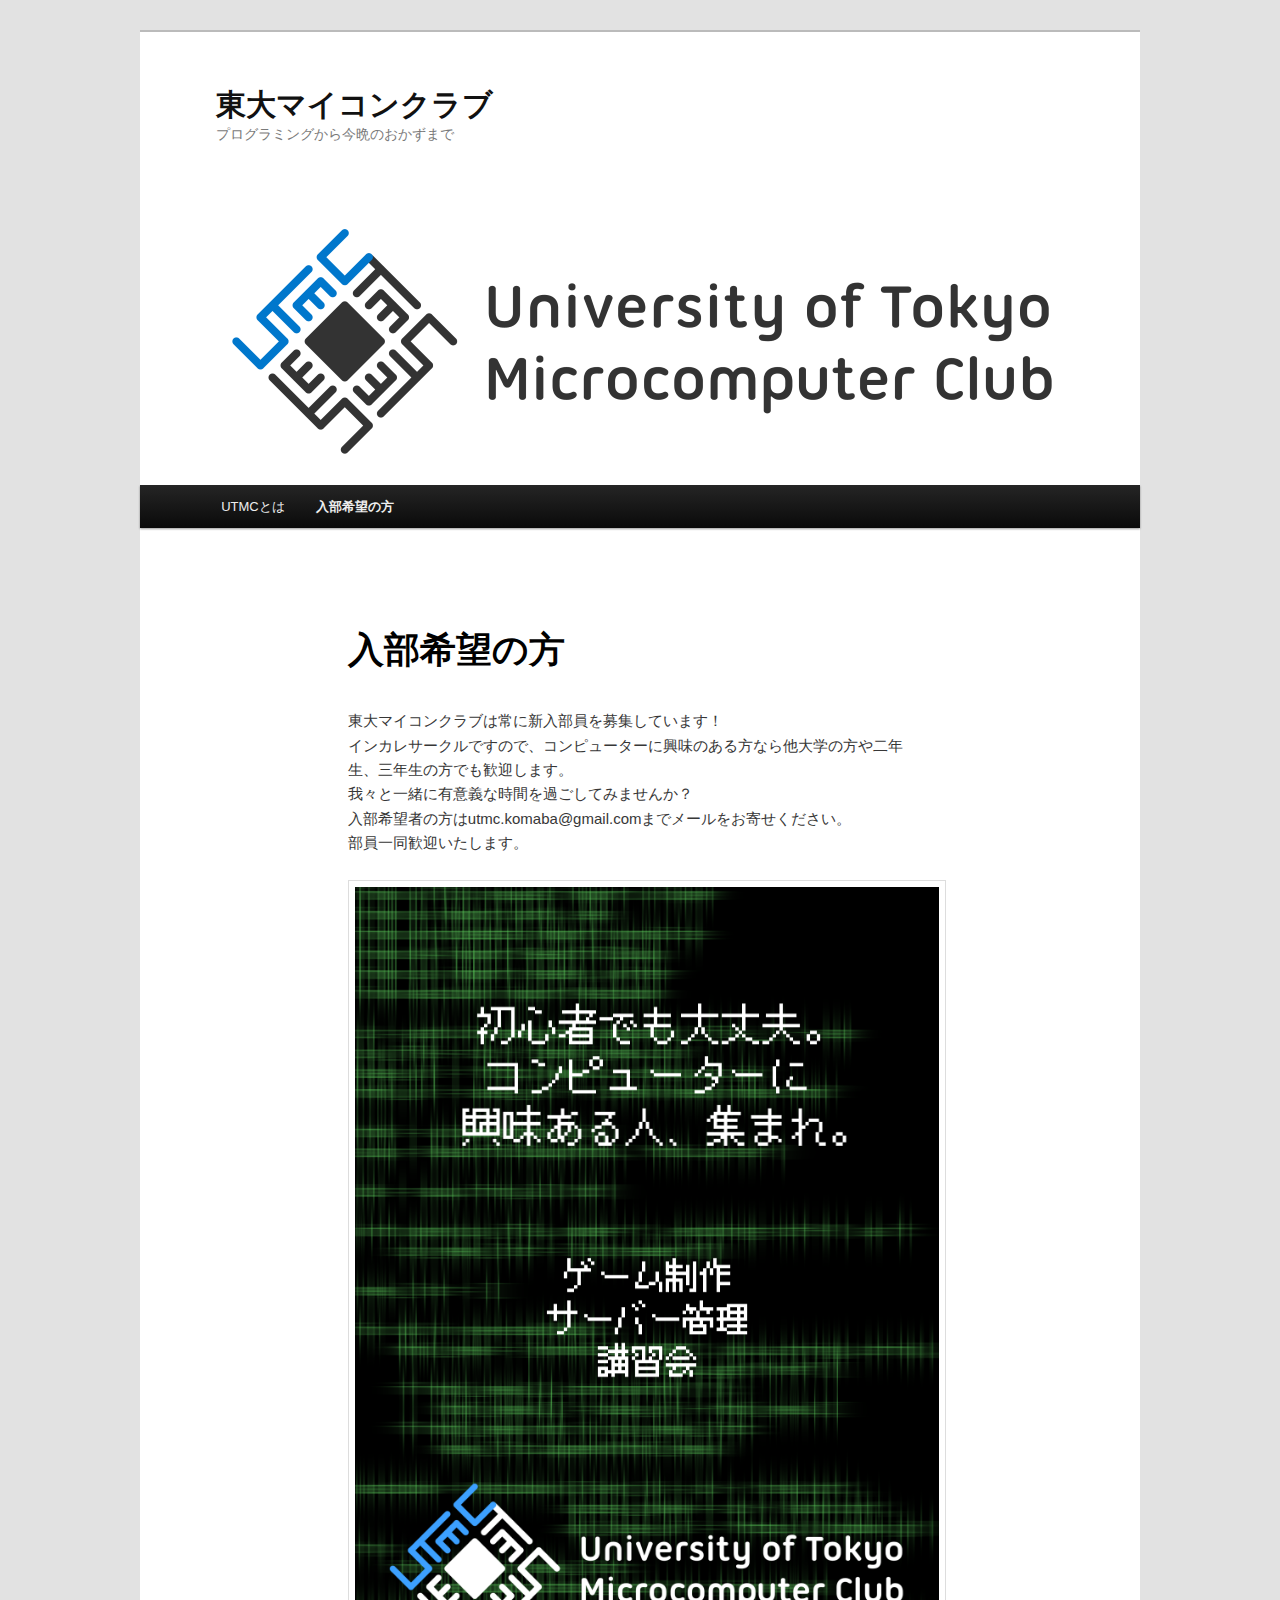
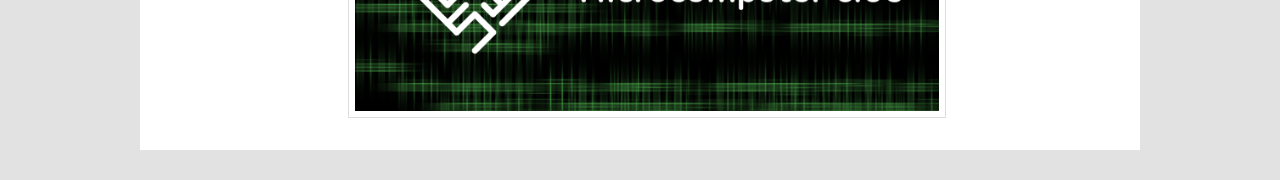
==== newcomer.html @ 31bcbf99 "initial" ====
<!DOCTYPE html>
<!-- saved from url=(0047)file:///C:/Users/hanne/Downloads/html/new2.html -->
<html lang="ja"><!--<![endif]--><head><meta http-equiv="Content-Type" content="text/html; charset=UTF-8">

<meta name="viewport" content="width=device-width">
<title>入部希望の方 | 東大マイコンクラブ</title>
<link rel="profile" href="http://gmpg.org/xfn/11">
<link rel="stylesheet" type="text/css" media="all" href="./files/style.css">
<link rel="pingback" href="http://www.komaba.utmc.or.jp/wordpress/xmlrpc.php">
<!--[if lt IE 9]>
<script src="http://www.komaba.utmc.or.jp/wordpress/wp-content/themes/twentyeleven/js/html5.js" type="text/javascript"></script>
<![endif]-->

<!-- All in One SEO Pack 2.10 by Michael Torbert of Semper Fi Web Design[341,396] -->
<link rel="canonical" href="http://www.komaba.utmc.or.jp/?page_id=10">
<!-- /all in one seo pack -->
<link rel="dns-prefetch" href="http://s.w.org/">
<link rel="alternate" type="application/rss+xml" title="東大マイコンクラブ » フィード" href="http://www.komaba.utmc.or.jp/?feed=rss2">
<link rel="alternate" type="application/rss+xml" title="東大マイコンクラブ » コメントフィード" href="http://www.komaba.utmc.or.jp/?feed=comments-rss2">
<link rel="alternate" type="application/rss+xml" title="東大マイコンクラブ » 入部希望の方 のコメントのフィード" href="http://www.komaba.utmc.or.jp/?feed=rss2&amp;page_id=10">
		<script type="text/javascript">
			window._wpemojiSettings = {"baseUrl":"https:\/\/s.w.org\/images\/core\/emoji\/11.2.0\/72x72\/","ext":".png","svgUrl":"https:\/\/s.w.org\/images\/core\/emoji\/11.2.0\/svg\/","svgExt":".svg","source":{"concatemoji":"http:\/\/www.komaba.utmc.or.jp\/wordpress\/wp-includes\/js\/wp-emoji-release.min.js?ver=5.1.12"}};
			!function(e,a,t){var n,r,o,i=a.createElement("canvas"),p=i.getContext&&i.getContext("2d");function s(e,t){var a=String.fromCharCode;p.clearRect(0,0,i.width,i.height),p.fillText(a.apply(this,e),0,0);e=i.toDataURL();return p.clearRect(0,0,i.width,i.height),p.fillText(a.apply(this,t),0,0),e===i.toDataURL()}function c(e){var t=a.createElement("script");t.src=e,t.defer=t.type="text/javascript",a.getElementsByTagName("head")[0].appendChild(t)}for(o=Array("flag","emoji"),t.supports={everything:!0,everythingExceptFlag:!0},r=0;r<o.length;r++)t.supports[o[r]]=function(e){if(!p||!p.fillText)return!1;switch(p.textBaseline="top",p.font="600 32px Arial",e){case"flag":return s([55356,56826,55356,56819],[55356,56826,8203,55356,56819])?!1:!s([55356,57332,56128,56423,56128,56418,56128,56421,56128,56430,56128,56423,56128,56447],[55356,57332,8203,56128,56423,8203,56128,56418,8203,56128,56421,8203,56128,56430,8203,56128,56423,8203,56128,56447]);case"emoji":return!s([55358,56760,9792,65039],[55358,56760,8203,9792,65039])}return!1}(o[r]),t.supports.everything=t.supports.everything&&t.supports[o[r]],"flag"!==o[r]&&(t.supports.everythingExceptFlag=t.supports.everythingExceptFlag&&t.supports[o[r]]);t.supports.everythingExceptFlag=t.supports.everythingExceptFlag&&!t.supports.flag,t.DOMReady=!1,t.readyCallback=function(){t.DOMReady=!0},t.supports.everything||(n=function(){t.readyCallback()},a.addEventListener?(a.addEventListener("DOMContentLoaded",n,!1),e.addEventListener("load",n,!1)):(e.attachEvent("onload",n),a.attachEvent("onreadystatechange",function(){"complete"===a.readyState&&t.readyCallback()})),(n=t.source||{}).concatemoji?c(n.concatemoji):n.wpemoji&&n.twemoji&&(c(n.twemoji),c(n.wpemoji)))}(window,document,window._wpemojiSettings);
		</script><script src="./files/wp-emoji-release.min.js.ダウンロード" type="text/javascript" defer=""></script><script src="./files/wp-emoji-release.min.js(1).ダウンロード" type="text/javascript" defer=""></script>
		<style type="text/css">
img.wp-smiley,
img.emoji {
	display: inline !important;
	border: none !important;
	box-shadow: none !important;
	height: 1em !important;
	width: 1em !important;
	margin: 0 .07em !important;
	vertical-align: -0.1em !important;
	background: none !important;
	padding: 0 !important;
}
</style>
	<link rel="stylesheet" id="wp-block-library-css" href="./files/style.min.css" type="text/css" media="all">
<link rel="https://api.w.org/" href="http://www.komaba.utmc.or.jp/index.php?rest_route=/">
<link rel="EditURI" type="application/rsd+xml" title="RSD" href="http://www.komaba.utmc.or.jp/wordpress/xmlrpc.php?rsd">
<link rel="wlwmanifest" type="application/wlwmanifest+xml" href="http://www.komaba.utmc.or.jp/wordpress/wp-includes/wlwmanifest.xml"> 
<meta name="generator" content="WordPress 5.1.12">
<link rel="shortlink" href="http://www.komaba.utmc.or.jp/?p=10">
<link rel="alternate" type="application/json+oembed" href="http://www.komaba.utmc.or.jp/index.php?rest_route=%2Foembed%2F1.0%2Fembed&amp;url=http%3A%2F%2Fwww.komaba.utmc.or.jp%2F%3Fpage_id%3D10">
		<style type="text/css">.recentcomments a{display:inline !important;padding:0 !important;margin:0 !important;}</style>
		</head>

<body class="page-template-default page page-id-10 singular two-column right-sidebar vsc-initialized">
<div id="page" class="hfeed">
	<header id="branding" role="banner">
			<hgroup>
				<h1 id="site-title"><span><a href="http://www.komaba.utmc.or.jp/" rel="home">東大マイコンクラブ</a></span></h1>
				<h2 id="site-description">プログラミングから今晩のおかずまで</h2>
			</hgroup>

						<a href="http://www.komaba.utmc.or.jp/">
									<img src="./files/utmc_logo_header_wordpress-1.png" width="1000" height="288" alt="東大マイコンクラブ">
							</a>
			
								
			
			<nav id="access" role="navigation">
				<h3 class="assistive-text">メインメニュー</h3>
								<div class="skip-link"><a class="assistive-text" href="http://www.komaba.utmc.or.jp/?page_id=10#content">メインコンテンツへ移動</a></div>
												<div class="menu"><ul>
<li class="page_item page-item-5"><a href="http://www.komaba.utmc.or.jp/">UTMCとは</a></li>
<li class="page_item page-item-10 current_page_item"><a href="http://www.komaba.utmc.or.jp/newcomer" aria-current="page">入部希望の方</a></li>

</ul></div>
			</nav><!-- #access -->
	</header><!-- #branding -->


	<div id="main">

		<div id="primary">
			<div id="content" role="main">

				
					
<article id="post-10" class="post-10 page type-page status-publish hentry">
	<header class="entry-header">
		<h1 class="entry-title">入部希望の方</h1>
	</header><!-- .entry-header -->

	<div class="entry-content">
		<p>東大マイコンクラブは常に新入部員を募集しています！<br>インカレサークルですので、コンピューターに興味のある方なら他大学の方や二年生、三年生の方でも歓迎します。<br>我々と一緒に有意義な時間を過ごしてみませんか？<br>入部希望者の方はutmc.komaba@gmail.comまでメールをお寄せください。<br>部員一同歓迎いたします。</p>


<figure class="wp-block-image"><img src="./files/bira_2019_02.png" alt="" class="wp-image-587"></figure>
			</div><!-- .entry-content -->
	<footer class="entry-meta">
			</footer><!-- .entry-meta -->
</article><!-- #post-10 -->

						<!-- #comments -->

				
			</div><!-- #content -->
		</div><!-- #primary -->


	</div><!-- #main -->

	<footer id="colophon" role="contentinfo">

			

			
	</footer><!-- #colophon -->
</div><!-- #page -->






</body></html>
---- files/style.css ----
/*
Theme Name: Twenty Eleven
Theme URI: https://wordpress.org/themes/twentyeleven/
Author: the WordPress team
Author URI: https://wordpress.org/
Description: The 2011 theme for WordPress is sophisticated, lightweight, and adaptable. Make it yours with a custom menu, header image, and background -- then go further with available theme options for light or dark color scheme, custom link colors, and three layout choices. Twenty Eleven comes equipped with a Showcase page template that transforms your front page into a showcase to show off your best content, widget support galore (sidebar, three footer areas, and a Showcase page widget area), and a custom "Ephemera" widget to display your Aside, Link, Quote, or Status posts. Included are styles for print and for the admin editor, support for featured images (as custom header images on posts and pages and as large images on featured "sticky" posts), and special styles for six different post formats.
Version: 2.7
License: GNU General Public License v2 or later
License URI: http://www.gnu.org/licenses/gpl-2.0.html
Tags: blog, one-column, two-columns, left-sidebar, right-sidebar, custom-background, custom-colors, custom-header, custom-menu, editor-style, featured-image-header, featured-images, flexible-header, footer-widgets, full-width-template, microformats, post-formats, rtl-language-support, sticky-post, theme-options, translation-ready
Text Domain: twentyeleven
*/

/* =Reset default browser CSS. Based on work by Eric Meyer.
-------------------------------------------------------------- */

html, body, div, span, applet, object, iframe,
h1, h2, h3, h4, h5, h6, p, blockquote, pre,
a, abbr, acronym, address, big, cite, code,
del, dfn, em, font, ins, kbd, q, s, samp,
small, strike, strong, sub, sup, tt, var,
dl, dt, dd, ol, ul, li,
fieldset, form, label, legend,
table, caption, tbody, tfoot, thead, tr, th, td {
	border: 0;
	font-family: inherit;
	font-size: 100%;
	font-style: inherit;
	font-weight: inherit;
	margin: 0;
	outline: 0;
	padding: 0;
	vertical-align: baseline;
}
:focus {/* remember to define focus styles! */
	outline: 0;
}
body {
	background: #fff;
	line-height: 1;
}
ol, ul {
	list-style: none;
}
table {/* tables still need 'cellspacing="0"' in the markup */
	border-collapse: separate;
	border-spacing: 0;
}
caption, th, td {
	font-weight: normal;
	text-align: left;
}
blockquote:before, blockquote:after,
q:before, q:after {
	content: "";
}
blockquote, q {
	quotes: "" "";
}
a img {
	border: 0;
}
article, aside, details, figcaption, figure,
footer, header, hgroup, menu, nav, section {
	display: block;
}


/* =Structure
----------------------------------------------- */

body {
	padding: 0 2em;
}
#page {
	margin: 2em auto;
	max-width: 1000px;
}
#branding hgroup {
	margin: 0 7.6%;
}
#access div {
	margin: 0 7.6%;
}
#primary {
	float: left;
	margin: 0 -26.4% 0 0;
	width: 100%;
}
#content {
	margin: 0 34% 0 7.6%;
	width: 58.4%;
}
#secondary {
	float: right;
	margin-right: 7.6%;
	width: 18.8%;
}

/* Singular */
.singular #primary {
	margin: 0;
}
.singular #content,
.left-sidebar.singular #content {
	margin: 0 7.6%;
	position: relative;
	width: auto;
}
.singular .entry-header,
.singular .entry-content,
.singular footer.entry-meta,
.singular #comments-title {
	margin: 0 auto;
	width: 68.9%;
}

/* Attachments */
.singular .image-attachment .entry-content {
	margin: 0 auto;
	width: auto;
}
.singular .image-attachment .entry-description {
	margin: 0 auto;
	width: 68.9%;
}

/* Showcase */
.page-template-showcase-php #primary,
.left-sidebar.page-template-showcase-php #primary {
	margin: 0;
}
.page-template-showcase-php #content,
.left-sidebar.page-template-showcase-php #content {
	margin: 0 7.6%;
	width: auto;
}
.page-template-showcase-php section.recent-posts {
	float: right;
	margin: 0 0 0 31%;
	width: 69%;
}
.page-template-showcase-php #main .widget-area {
	float: left;
	margin: 0 -22.15% 0 0;
	width: 22.15%;
}

/* error404 */
.error404 #primary {
	float: none;
	margin: 0;
}
.error404 #primary #content {
	margin: 0 7.6%;
	width: auto;
}

/* Alignment */
.alignleft {
	display: inline;
	float: left;
	margin-right: 1.625em;
}
.alignright {
	display: inline;
	float: right;
	margin-left: 1.625em;
}
.aligncenter {
	clear: both;
	display: block;
	margin-left: auto;
	margin-right: auto;
}

/* Right Content */
.left-sidebar #primary {
	float: right;
	margin: 0 0 0 -26.4%;
	width: 100%;
}
.left-sidebar #content {
	margin: 0 7.6% 0 34%;
	width: 58.4%;
}
.left-sidebar #secondary {
	float: left;
	margin-left: 7.6%;
	margin-right: 0;
	width: 18.8%;
}

/* One column */
.one-column #page {
	max-width: 690px;
}
.one-column #content {
	margin: 0 7.6%;
	width: auto;
}
.one-column #nav-below {
	border-bottom: 1px solid #ddd;
	margin-bottom: 1.625em;
}
.one-column #secondary {
	float: none;
	margin: 0 7.6%;
	width: auto;
}
/* Simplify the showcase template */
.one-column .page-template-showcase-php section.recent-posts {
	float: none;
	margin: 0;
	width: 100%;
}
.one-column .page-template-showcase-php #main .widget-area {
	float: none;
	margin: 0;
	width: auto;
}
.one-column .page-template-showcase-php .other-recent-posts {
	border-bottom: 1px solid #ddd;
}
/* Simplify the showcase template when small feature */
.one-column section.featured-post .attachment-small-feature {
	border: none;
	display: block;
	height: auto;
	max-width: 60%;
	position: static;
}
.one-column article.feature-image.small {
	margin: 0 0 1.625em;
	padding: 0;
}
.one-column article.feature-image.small .entry-title {
	font-size: 20px;
	line-height: 1.3em;
}
.one-column article.feature-image.small .entry-summary {
	height: 150px;
	overflow: hidden;
	padding: 0;
	text-overflow: ellipsis;
}
.one-column article.feature-image.small .entry-summary a {
	left: -9%;
}
/* Remove the margin on singular articles */
.one-column.singular .entry-header,
.one-column.singular .entry-content,
.one-column.singular footer.entry-meta,
.one-column.singular #comments-title {
	width: 100%;
}
/* Simplify the pullquotes and pull styles */
.one-column.singular blockquote.pull {
	margin: 0 0 1.625em;
}
.one-column.singular .pull.alignleft {
	margin: 0 1.625em 0 0;
}
.one-column.singular .pull.alignright {
	margin: 0 0 0 1.625em;
}
.one-column.singular .entry-meta .edit-link a {
	position: absolute;
	left: 0;
	top: 40px;
}
.one-column.singular #author-info {
	margin: 2.2em -8.8% 0;
	padding: 20px 8.8%;
}
/* Make sure we have room for our comment avatars */
.one-column .commentlist > li.comment {
	margin-left: 102px;
	width: auto;
}
/* Make sure the logo and search form don't collide */
.one-column #branding #searchform {
	right: 40px;
	top: 4em;
}
/* Talking avatars take up too much room at this size */
.one-column .commentlist > li.comment {
	margin-left: 0;
}
.one-column .commentlist > li.comment .comment-meta,
.one-column .commentlist > li.comment .comment-content {
	margin-right: 85px;
}
.one-column .commentlist .avatar {
	background: transparent;
	display: block;
	padding: 0;
	top: 1.625em;
	left: auto;
	right: 1.625em;
}
.one-column .commentlist .children .avatar {
	background: none;
	padding: 0;
	position: absolute;
	top: 2.2em;
	left: 2.2em;
}
.one-column #respond {
	width: auto;
}


/* =Global
----------------------------------------------- */

body, input, textarea {
	color: #373737;
	font: 15px "Helvetica Neue", Helvetica, Arial, sans-serif;
	font-weight: 300;
	line-height: 1.625;
}
body {
	background: #e2e2e2;
}
#page {
	background: #fff;
}

/* Headings */
h1,h2,h3,h4,h5,h6 {
	clear: both;
}
hr {
	background-color: #ccc;
	border: 0;
	height: 1px;
	margin-bottom: 1.625em;
}

/* Text elements */
p {
	margin-bottom: 1.625em;
}
ul, ol {
	margin: 0 0 1.625em 2.5em;
}
ul {
	list-style: square;
}
ol {
	list-style-type: decimal;
}
ol ol {
	list-style: upper-alpha;
}
ol ol ol {
	list-style: lower-roman;
}
ol ol ol ol {
	list-style: lower-alpha;
}
ul ul, ol ol, ul ol, ol ul {
	margin-bottom: 0;
}
dl {
	margin: 0 1.625em;
}
dt {
	font-weight: bold;
}
dd {
	margin-bottom: 1.625em;
}
strong {
	font-weight: bold;
}
cite, em, i {
	font-style: italic;
}
blockquote {
	font-family: Georgia, "Bitstream Charter", serif;
	font-style: italic;
	font-weight: normal;
	margin: 0 3em;
}
blockquote em, blockquote i, blockquote cite {
	font-style: normal;
}
blockquote cite {
	color: #666;
	font: 12px "Helvetica Neue", Helvetica, Arial, sans-serif;
	font-weight: 300;
	letter-spacing: 0.05em;
	text-transform: uppercase;
}
pre {
	background: #f4f4f4;
	font: 13px "Courier 10 Pitch", Courier, monospace;
	line-height: 1.5;
	margin-bottom: 1.625em;
	overflow: auto;
	padding: 0.75em 1.625em;
}
code, kbd, samp, var {
	font: 13px Monaco, Consolas, "Andale Mono", "DejaVu Sans Mono", monospace;
}
abbr, acronym, dfn {
	border-bottom: 1px dotted #666;
	cursor: help;
}
address {
	display: block;
	margin: 0 0 1.625em;
}
ins {
	background: #fff9c0;
	text-decoration: none;
}
sup,
sub {
	font-size: 10px;
	height: 0;
	line-height: 1;
	position: relative;
	vertical-align: baseline;
}
sup {
	bottom: 1ex;
}
sub {
	top: .5ex;
}
small {
	font-size: smaller;
}

/* Forms */
input[type=text],
input[type=password],
input[type=email],
input[type=url],
input[type=number],
textarea {
	background: #fafafa;
	-moz-box-shadow: inset 0 1px 1px rgba(0,0,0,0.1);
	-webkit-box-shadow: inset 0 1px 1px rgba(0,0,0,0.1);
	box-shadow: inset 0 1px 1px rgba(0,0,0,0.1);
	border: 1px solid #ddd;
	color: #888;
}
input[type=text]:focus,
input[type=password]:focus,
input[type=email]:focus,
input[type=url]:focus,
input[type=number]:focus,
textarea:focus {
	color: #373737;
}
textarea {
	padding-left: 3px;
	width: 98%;
}
input[type=text],
input[type=password],
input[type=email],
input[type=url],
input[type=number] {
	padding: 3px;
}
input#s {
	background: url(images/search.png) no-repeat 5px 6px;
	-moz-border-radius: 2px;
	border-radius: 2px;
	font-size: 14px;
	height: 22px;
	line-height: 1.2em;
	padding: 4px 10px 4px 28px;
}
input#searchsubmit {
	display: none;
}

/* Links */
a {
	color: #1982d1;
	text-decoration: none;
}
a:focus,
a:active,
a:hover {
	text-decoration: underline;
}

/* Assistive text */
.assistive-text,
.screen-reader-text {
	position: absolute !important;
	clip: rect(1px 1px 1px 1px); /* IE6, IE7 */
	clip: rect(1px, 1px, 1px, 1px);
	overflow: hidden;
	height: 1px;
	width: 1px;
}
#access a.assistive-text:focus,
.screen-reader-text:hover,
.screen-reader-text:active,
.screen-reader-text:focus {
	background: #eee;
	border-bottom: 1px solid #ddd;
	color: #1982d1;
	clip: auto !important;
	font-size: 12px;
	height: auto;
	position: absolute;
	text-decoration: underline;
	top: 0;
	left: 7.6%;
	width: auto;
}


/* =Header
----------------------------------------------- */

#branding {
	border-top: 2px solid #bbb;
	padding-bottom: 10px;
	position: relative;
	z-index: 9999;
}
#site-title {
	margin-right: 270px;
	padding: 3.65625em 0 0;
}
#site-title a {
	color: #111;
	font-size: 30px;
	font-weight: bold;
	line-height: 36px;
	text-decoration: none;
}
#site-title a:hover,
#site-title a:focus,
#site-title a:active {
	color: #1982d1;
}
#site-description {
	color: #7a7a7a;
	font-size: 14px;
	margin: 0 270px 3.65625em 0;
}
#branding img {
	height: auto;
	display: block;
	width: 100%;
}


/* =Menu
-------------------------------------------------------------- */

#access {
	background: #222; /* Show a solid color for older browsers */
	background: -moz-linear-gradient(#252525, #0a0a0a);
	background: -o-linear-gradient(#252525, #0a0a0a);
	background: -webkit-gradient(linear, 0% 0%, 0% 100%, from(#252525), to(#0a0a0a)); /* older webkit syntax */
	background: -webkit-linear-gradient(#252525, #0a0a0a);
	-webkit-box-shadow: rgba(0, 0, 0, 0.4) 0px 1px 2px;
	-moz-box-shadow: rgba(0, 0, 0, 0.4) 0px 1px 2px;
	box-shadow: rgba(0, 0, 0, 0.4) 0px 1px 2px;
	clear: both;
	display: block;
	float: left;
	margin: 0 auto 6px;
	width: 100%;
}
#access ul {
	font-size: 13px;
	list-style: none;
	margin: 0 0 0 -0.8125em;
	padding-left: 0;
}
#access li {
	float: left;
	position: relative;
}
#access a {
	color: #eee;
	display: block;
	line-height: 3.333em;
	padding: 0 1.2125em;
	text-decoration: none;
}
#access ul ul {
	-moz-box-shadow: 0 3px 3px rgba(0,0,0,0.2);
	-webkit-box-shadow: 0 3px 3px rgba(0,0,0,0.2);
	box-shadow: 0 3px 3px rgba(0,0,0,0.2);
	display: none;
	float: left;
	margin: 0;
	position: absolute;
	top: 3.333em;
	left: 0;
	width: 188px;
	z-index: 99999;
}
#access ul ul ul {
	left: 100%;
	top: 0;
}
#access ul ul a {
	background: #f9f9f9;
	border-bottom: 1px dotted #ddd;
	color: #444;
	font-size: 13px;
	font-weight: normal;
	height: auto;
	line-height: 1.4em;
	padding: 10px 10px;
	width: 168px;
}
#access li:hover > a,
#access ul ul :hover > a,
#access a:focus {
	background: #efefef;
}
#access li:hover > a,
#access a:focus {
	background: #f9f9f9; /* Show a solid color for older browsers */
	background: -moz-linear-gradient(#f9f9f9, #e5e5e5);
	background: -o-linear-gradient(#f9f9f9, #e5e5e5);
	background: -webkit-gradient(linear, 0% 0%, 0% 100%, from(#f9f9f9), to(#e5e5e5)); /* Older webkit syntax */
	background: -webkit-linear-gradient(#f9f9f9, #e5e5e5);
	color: #373737;
}
#access ul li:hover > ul {
	display: block;
}
#access .current-menu-item > a,
#access .current-menu-ancestor > a,
#access .current_page_item > a,
#access .current_page_ancestor > a {
	font-weight: bold;
}

/* Search Form */
#branding #searchform {
	position: absolute;
	top: 3.8em;
	right: 7.6%;
	text-align: right;
}
#branding #searchform div {
	margin: 0;
}
#branding #s {
	float: right;
	-webkit-transition-duration: 400ms;
	-webkit-transition-property: width, background;
	-webkit-transition-timing-function: ease;
	-moz-transition-duration: 400ms;
	-moz-transition-property: width, background;
	-moz-transition-timing-function: ease;
	-o-transition-duration: 400ms;
	-o-transition-property: width, background;
	-o-transition-timing-function: ease;
	width: 72px;
}
#branding #s:focus {
	background-color: #f9f9f9;
	width: 196px;
}
#branding #searchsubmit {
	display: none;
}
#branding .only-search #searchform {
	top: 5px;
	z-index: 1;
}
#branding .only-search #s {
	background-color: #666;
	border-color: #000;
	color: #222;
}
#branding .only-search #s,
#branding .only-search #s:focus {
	width: 85%;
}
#branding .only-search #s:focus {
	background-color: #bbb;
}
#branding .with-image #searchform {
	top: auto;
	bottom: -27px;
	max-width: 195px;
}
#branding .only-search + #access div {
	padding-right: 205px;
}


/* =Content
----------------------------------------------- */

#main {
	clear: both;
	padding: 1.625em 0 0;
}
.page-title {
	color: #666;
	font-size: 10px;
	font-weight: 500;
	letter-spacing: 0.1em;
	line-height: 2.6em;
	margin: 0 0 2.6em;
	text-transform: uppercase;
}
.page-title a {
	font-size: 12px;
	font-weight: bold;
	letter-spacing: 0;
	text-transform: none;
}
.hentry,
.no-results {
	border-bottom: 1px solid #ddd;
	margin: 0 0 1.625em;
	padding: 0 0 1.625em;
	position: relative;
}
.hentry:last-child,
.no-results {
	border-bottom: none;
}
.blog .sticky .entry-header .entry-meta {
	clip: rect(1px 1px 1px 1px); /* IE6, IE7 */
	clip: rect(1px, 1px, 1px, 1px);
	position: absolute !important;
}
.entry-title,
.entry-header .entry-meta {
	padding-right: 76px;
}
.entry-title {
	clear: both;
	color: #222;
	font-size: 26px;
	font-weight: bold;
	line-height: 1.5em;
	padding-bottom: .3em;
	padding-top: 15px;
}
.entry-title,
.entry-title a {
	color: #222;
	text-decoration: none;
}
.entry-title a:hover,
.entry-title a:focus,
.entry-title a:active {
	color: #1982d1;
}
.entry-meta {
	color: #666;
	clear: both;
	font-size: 12px;
	line-height: 18px;
}
.entry-meta a {
	font-weight: bold;
}
.single-author .entry-meta .by-author {
	display: none;
}
.entry-content,
.entry-summary {
	padding: 1.625em 0 0;
}
.entry-content .more-link {
	white-space: nowrap;
}
.entry-content h1,
.entry-content h2,
.comment-content h1,
.comment-content h2 {
	color: #000;
	font-weight: bold;
	margin: 0 0 .8125em;
}
.entry-content h3,
.comment-content h3 {
	font-size: 10px;
	letter-spacing: 0.1em;
	line-height: 2.6em;
	text-transform: uppercase;
}
.entry-content table,
.comment-content table {
	border-bottom: 1px solid #ddd;
	margin: 0 0 1.625em;
	width: 100%;
}
.entry-content th,
.comment-content th {
	color: #666;
	font-size: 10px;
	font-weight: 500;
	letter-spacing: 0.1em;
	line-height: 2.6em;
	text-transform: uppercase;
}
.entry-content td,
.comment-content td {
	border-top: 1px solid #ddd;
	padding: 6px 10px 6px 0;
}
.entry-content #s {
	width: 75%;
}
.comment-content ul,
.comment-content ol {
	margin-bottom: 1.625em;
}
.comment-content ul ul,
.comment-content ol ol,
.comment-content ul ol,
.comment-content ol ul {
	margin-bottom: 0;
}
dl.gallery-item {
	margin: 0;
}
.page-link {
	clear: both;
	display: block;
	margin: 0 0 1.625em;
}
.page-link a {
	background: #eee;
	color: #373737;
	margin: 0;
	padding: 2px 3px;
	text-decoration: none;
}
.page-link a:hover {
	background: #888;
	color: #fff;
	font-weight: bold;
}
.page-link span {
	margin-right: 6px;
}
.entry-meta .edit-link a,
.commentlist .edit-link a {
	background: #eee;
	-moz-border-radius: 3px;
	border-radius: 3px;
	color: #666;
	float: right;
	font-size: 12px;
	line-height: 1.5em;
	font-weight: 300;
	text-decoration: none;
	padding: 0 8px;
}
.entry-meta .edit-link a:hover,
.commentlist .edit-link a:hover {
	background: #888;
	color: #fff;
}
.entry-content .edit-link {
	clear: both;
	display: block;
}

/* Images */
.entry-content img,
.comment-content img,
.widget img {
	max-width: 100%; /* Fluid images for posts, comments, and widgets */
}
img[class*="align"],
img[class*="wp-image-"],
img[class*="attachment-"] {
	height: auto; /* Make sure images with WordPress-added height and width attributes are scaled correctly */
}
img.size-full,
img.size-large {
	max-width: 97.5%;
	width: auto; /* Prevent stretching of full-size and large-size images with height and width attributes in IE8 */
	height: auto; /* Make sure images with WordPress-added height and width attributes are scaled correctly */
}
.entry-content img.wp-smiley {
	border: none;
	margin-bottom: 0;
	margin-top: 0;
	padding: 0;
}
img.alignleft,
img.alignright,
img.aligncenter {
	margin-bottom: 1.625em;
}
p img,
.wp-caption {
	margin-top: 0.4em;
}
.wp-caption {
	background: #eee;
	margin-bottom: 1.625em;
	max-width: 96%;
	max-width: calc( 100% - 18px );
	padding: 9px;
}
.wp-caption img {
	display: block;
	max-width: 98%;
	max-width: calc( 100% - 14px );
}
.wp-caption .wp-caption-text,
.gallery-caption {
	color: #666;
	font-family: Georgia, serif;
	font-size: 12px;
}
.wp-caption .wp-caption-text {
	margin-bottom: 0.6em;
	padding: 10px 0 5px 40px;
	position: relative;
}
.wp-caption .wp-caption-text:before {
	color: #666;
	content: '\2014';
	font-size: 14px;
	font-style: normal;
	font-weight: bold;
	margin-right: 5px;
	position: absolute;
	left: 10px;
	top: 7px;
}
#content .gallery {
	margin: 0 auto 1.625em;
}
#content .gallery a img {
	border: none;
}
img#wpstats {
	display: block;
	margin: 0 auto 1.625em;
}
#content .gallery-columns-4 .gallery-item {
	width: 23%;
	padding-right: 2%;
}
#content .gallery-columns-4 .gallery-item img {
	width: 100%;
	height: auto;
}

/* Image borders */
img[class*="align"],
img[class*="wp-image-"],
#content .gallery .gallery-icon img {/* Add fancy borders to all WordPress-added images but not things like badges and icons and the like */
	border: 1px solid #ddd;
	padding: 6px;
	max-width: 97.5%;
	max-width: calc( 100% - 14px );
}
.wp-caption img {
	border-color: #eee;
}
a:focus img[class*="align"],
a:hover img[class*="align"],
a:active img[class*="align"],
a:focus img[class*="wp-image-"],
a:hover img[class*="wp-image-"],
a:active img[class*="wp-image-"],
#content .gallery .gallery-icon a:focus img,
#content .gallery .gallery-icon a:hover img,
#content .gallery .gallery-icon a:active img {/* Add some useful style to those fancy borders for linked images ... */
	background: #eee;
	border-color: #bbb;
}
.wp-caption a:focus img,
.wp-caption a:active img,
.wp-caption a:hover img {/* ... including captioned images! */
	background: #fff;
	border-color: #ddd;
}

/* Make sure videos and embeds fit their containers */
embed,
iframe,
object {
	max-width: 100%;
}
.entry-content .twitter-tweet-rendered {
	max-width: 100% !important; /* Override the Twitter embed fixed width */
}

/* Password Protected Posts */
.post-password-required .entry-header .comments-link {
	margin: 1.625em 0 0;
}
.post-password-required input[type=password] {
	margin: 0.8125em 0;
}
.post-password-required input[type=password]:focus {
	background: #f7f7f7;
}

/* Author Info */
#author-info {
	font-size: 12px;
	overflow: hidden;
}
.singular #author-info {
	background: #f9f9f9;
	border-top: 1px solid #ddd;
	border-bottom: 1px solid #ddd;
	margin: 2.2em -35.6% 0 -35.4%;
	padding: 20px 35.4%;
}
.archive #author-info {
	border-bottom: 1px solid #ddd;
	margin: 0 0 2.2em;
	padding: 0 0 2.2em;
}
#author-avatar {
	float: left;
	margin-right: -78px;
}
#author-avatar img {
	background: #fff;
	-moz-border-radius: 3px;
	border-radius: 3px;
	-webkit-box-shadow: 0 1px 2px #bbb;
	-moz-box-shadow: 0 1px 2px #bbb;
	box-shadow: 0 1px 2px #bbb;
	padding: 3px;
}
#author-description {
	float: left;
	margin-left: 108px;
}
#author-description h2 {
	color: #000;
	font-size: 15px;
	font-weight: bold;
	margin: 5px 0 10px;
}

/* Comments link */
.entry-header .comments-link a {
	background: #eee url(images/comment-bubble.png) no-repeat;
	color: #666;
	font-size: 13px;
	font-weight: normal;
	line-height: 35px;
	overflow: hidden;
	padding: 0 0 0;
	position: absolute;
	top: 1.5em;
	right: 0;
	text-align: center;
	text-decoration: none;
	width: 43px;
	height: 36px;
}
.entry-header .comments-link a:hover,
.entry-header .comments-link a:focus,
.entry-header .comments-link a:active {
	background-color: #1982d1;
	color: #fff;
	color: rgba(255,255,255,0.8);
}
.entry-header .comments-link .leave-reply {
	visibility: hidden;
}

/*
Post Formats Headings
To hide the headings, display: none the ".entry-header .entry-format" selector,
and remove the padding rules below.
*/
.entry-header .entry-format {
	color: #666;
	font-size: 10px;
	font-weight: 500;
	letter-spacing: 0.1em;
	line-height: 2.6em;
	position: absolute;
	text-transform: uppercase;
	top: -5px;
}
.entry-header hgroup .entry-title {
	padding-top: 15px;
}
article.format-aside .entry-content,
article.format-link .entry-content,
article.format-status .entry-content {
	padding: 20px 0 0;
}
article.format-status .entry-content {
	min-height: 65px;
}
.recent-posts .entry-header .entry-format {
	display: none;
}
.recent-posts .entry-header hgroup .entry-title {
	padding-top: 0;
}

/* Singular content styles for Posts and Pages */
.singular .hentry {
	border-bottom: none;
	padding: 4.875em 0 0;
	position: relative;
}
.singular.page .hentry {
	padding: 3.5em 0 0;
}
.singular .entry-title {
	color: #000;
	font-size: 36px;
	font-weight: bold;
	line-height: 48px;
}
.singular .entry-title,
.singular .entry-header .entry-meta {
	padding-right: 0;
}
.singular .entry-header .entry-meta {
	position: absolute;
	top: 0;
	left: 0;
}
blockquote.pull {
	font-size: 21px;
	font-weight: bold;
	line-height: 1.6125em;
	margin: 0 0 1.625em;
	text-align: center;
}
.singular blockquote.pull {
	margin: 0 -22.25% 1.625em;
}
.pull.alignleft {
	margin: 0 1.625em 0 0;
	text-align: right;
}
.singular .pull.alignleft {
	margin: 0 1.625em 0 -22.25%;
}
.pull.alignright {
	margin: 0 0 0 1.625em;
	text-align: left;
}
blockquote.pull.alignleft,
blockquote.pull.alignright {
	width: 33%;
}
.singular .pull.alignright {
	margin: 0 -22.25% 0 1.625em;
}
.singular blockquote.pull.alignleft,
.singular blockquote.pull.alignright {
	width: 33%;
}
.singular .entry-meta .edit-link a {
	bottom: auto;
	left: 50px;
	position: absolute;
	right: auto;
	top: 80px;
}


/* =Aside
----------------------------------------------- */

.format-aside .entry-title,
.format-aside .entry-header .comments-link {
	display: none;
}
.singular .format-aside .entry-title {
	display: block;
}
.format-aside .entry-content {
	padding: 0;
}
.singular .format-aside .entry-content {
	padding: 1.625em 0 0;
}


/* =Link
----------------------------------------------- */

.format-link .entry-title,
.format-link .entry-header .comments-link {
	display: none;
}
.singular .format-link .entry-title {
	display: block;
}
.format-link .entry-content {
	padding: 0;
}
.singular .format-link .entry-content {
	padding: 1.625em 0 0;
}


/* =Gallery
----------------------------------------------- */

.format-gallery .gallery-thumb {
	float: left;
	display: block;
	margin: .375em 1.625em 0 0;
	max-width: 100%;
}


/* =Status
----------------------------------------------- */

.format-status .entry-title,
.format-status .entry-header .comments-link {
	display: none;
}
.singular .format-status .entry-title {
	display: block;
}
.format-status .entry-content {
	padding: 0;
}
.singular .format-status .entry-content {
	padding: 1.625em 0 0;
}
.format-status img.avatar {
	-moz-border-radius: 3px;
	border-radius: 3px;
	-webkit-box-shadow: 0 1px 2px #ccc;
	-moz-box-shadow: 0 1px 2px #ccc;
	box-shadow: 0 1px 2px #ccc;
	float: left;
	margin: 4px 10px 2px 0;
	padding: 0;
}

/* =Standard
----------------------------------------------- */

.format-standard .wp-video,
.format-standard .wp-audio-shortcode,
.format-audio .wp-audio-shortcode,
.format-standard .video-player {
	margin-bottom: 24px;
}

/* =Quote
----------------------------------------------- */

.format-quote blockquote {
	color: #555;
	font-size: 17px;
	margin: 0;
}


/* =Image
----------------------------------------------- */

.indexed.format-image .entry-header {
	min-height: 61px; /* Prevent the comment icon from colliding with the image when there is no title */
}
.indexed.format-image .entry-content {
	padding-top: 0.5em;
}
.indexed.format-image .entry-content p {
	margin: 1em 0;
}
.indexed.format-image .entry-content p:first-child,
.indexed.format-image .entry-content p:first-child a,
.indexed.format-image .entry-content p:first-child img {
	display: block;
	margin: 0;
}
.indexed.format-image .entry-content .wp-caption .wp-caption-text {
	margin: 0;
	padding-bottom: 1em;
}
.indexed.format-image footer.entry-meta {
	background: #ddd;
	overflow: hidden;
	padding: 4%;
	max-width: 96%;
}
.indexed.format-image div.entry-meta {
	display: inline-block;
	float: left;
	width: 35%;
}
.indexed.format-image div.entry-meta + div.entry-meta {
	float: none;
	width: 65%;
}
.indexed.format-image .entry-meta span.cat-links,
.indexed.format-image .entry-meta span.tag-links,
.indexed.format-image .entry-meta span.comments-link {
	display: block;
}
.indexed.format-image footer.entry-meta a {
	color: #444;
}
.indexed.format-image footer.entry-meta a:hover {
	color: #fff;
}
#content .indexed.format-image img {
	border: none;
	max-width: 100%;
	padding: 0;
}
.indexed.format-image .wp-caption {
	background: #111;
	margin-bottom: 0;
	max-width: 96%;
	padding: 2% 2% 0;
}
.indexed.format-image .wp-caption .wp-caption-text {
	color: #ddd;
}
.indexed.format-image .wp-caption .wp-caption-text:before {
	color: #444;
}
.indexed.format-image a:hover img {
	opacity: 0.8;
}


/* =error404
----------------------------------------------- */

.error404 #main #searchform {
	background: #f9f9f9;
	border: 1px solid #ddd;
	border-width: 1px 0;
	margin: 0 -8.9% 1.625em;
	overflow: hidden;
	padding: 1.625em 8.9%;
}
.error404 #main #s {
	width: 95%;
}
.error404 #main .widget {
	clear: none;
	float: left;
	margin-right: 3.7%;
	width: 30.85%;
}
.error404 #main .widget_archive {
	margin-right: 0;
}
.error404 #main .widget_tag_cloud {
	float: none;
	margin-right: 0;
	width: 100%;
}
.error404 .widgettitle {
	font-size: 10px;
	letter-spacing: 0.1em;
	line-height: 2.6em;
	text-transform: uppercase;
}


/* =Showcase
----------------------------------------------- */

h1.showcase-heading {
	color: #666;
	font-size: 10px;
	font-weight: 500;
	letter-spacing: 0.1em;
	line-height: 2.6em;
	text-transform: uppercase;
}

/* Intro */
article.intro {
	background: #f9f9f9;
	border-bottom: none;
	margin: -1.855em -8.9% 1.625em;
	padding: 0 8.9%;
}
article.intro .entry-title {
	display: none;
}
article.intro .entry-content {
	color: #111;
	font-size: 16px;
	padding: 1.625em 0 0.625em;
}
article.intro .edit-link a {
	background: #aaa;
	-moz-border-radius: 3px;
	border-radius: 3px;
	color: #fff;
	font-size: 12px;
	padding: 0 8px;
	position: absolute;
	top: 30px;
	right: 20px;
	text-decoration: none;
}
article.intro .edit-link a:hover,
article.intro .edit-link a:focus,
article.intro .edit-link a:active {
	background: #777;
}

/* Featured post */
section.featured-post {
	float: left;
	margin: -1.625em -8.9% 1.625em;
	padding: 1.625em 8.9% 0;
	position: relative;
	width: 100%;
}
section.featured-post .hentry {
	border: none;
	color: #666;
	margin: 0;
}
section.featured-post .entry-meta {
	clip: rect(1px 1px 1px 1px); /* IE6, IE7 */
	clip: rect(1px, 1px, 1px, 1px);
	position: absolute !important;
}

/* Small featured post */
section.featured-post .attachment-small-feature {
	float: right;
	height: auto;
	margin: 0 -8.9% 1.625em 0;
	max-width: 59%;
	position: relative;
	right: -15px;
}
section.featured-post.small {
	padding-top: 0;
}
section.featured-post .attachment-small-feature:hover,
section.featured-post .attachment-small-feature:focus,
section.featured-post .attachment-small-feature:active {
	opacity: .8;
}
article.feature-image.small {
	float: left;
	margin: 0 0 1.625em;
	width: 45%;
}
article.feature-image.small .entry-title {
	line-height: 1.2em;
}
article.feature-image.small .entry-summary {
	color: #555;
	font-size: 13px;
}
article.feature-image.small .entry-summary p a {
	background: #222;
	color: #eee;
	display: block;
	left: -23.8%;
	padding: 9px 26px 9px 85px;
	position: relative;
	text-decoration: none;
	top: 20px;
	width: 180px;
	z-index: 1;
}
article.feature-image.small .entry-summary p a:hover {
	background: #1982d1;
	color: #eee;
	color: rgba(255,255,255,0.8);
}

/* Large featured post */
section.feature-image.large {
	border: none;
	max-height: 288px;
	padding: 0;
	width: 100%;
}
section.feature-image.large .showcase-heading {
	display: none;
}
section.feature-image.large .hentry {
	border-bottom: none;
	left: 9%;
	margin: 1.625em 9% 0 0;
	position: absolute;
	top: 0;
}
article.feature-image.large .entry-title a {
	background: #222;
	background: rgba(0,0,0,0.8);
	-moz-border-radius: 3px;
	border-radius: 3px;
	color: #fff;
	display: inline-block;
	font-weight: 300;
	padding: .2em 20px;
}
section.feature-image.large:hover .entry-title a,
section.feature-image.large .entry-title:hover a {
	background: #eee;
	background: rgba(255,255,255,0.8);
	color: #222;
}
article.feature-image.large .entry-summary {
	display: none;
}
section.feature-image.large img {
	display: block;
	height: auto;
	max-width: 117.9%;
	padding: 0 0 6px;
}

/* Featured Slider */
.featured-posts {
	border-bottom: 1px solid #ddd;
	display: block;
	height: 328px;
	margin: 1.625em -8.9% 20px;
	max-width: 1000px;
	padding: 0;
	position: relative;
	overflow: hidden;
}
.featured-posts .showcase-heading {
	padding-left: 8.9%;
}
.featured-posts section.featured-post {
	background: #fff;
	height: 288px;
	left: 0;
	margin: 0;
	position: absolute;
	top: 30px;
	width: auto;
}
.featured-posts section.featured-post.large {
	max-width: 100%;
	overflow: hidden;
}
.featured-posts section.featured-post {
	-webkit-transition-duration: 200ms;
	-webkit-transition-property: opacity, visibility;
	-webkit-transition-timing-function: ease;
	-moz-transition-duration: 200ms;
	-moz-transition-property: opacity, visibility;
	-moz-transition-timing-function: ease;
}
.featured-posts section.featured-post {
	opacity: 0;
	visibility: hidden;
}
.featured-posts #featured-post-1 {
	opacity: 1;
	visibility: visible;
}
.featured-post .feature-text:after,
.featured-post .feature-image.small:after {
	content: ' ';
	background: -moz-linear-gradient(top, rgba(255,255,255,0) 0%, rgba(255,255,255,1) 100%); /* FF3.6+ */
	background: -webkit-gradient(linear, left top, left bottom, color-stop(0%,rgba(255,255,255,0)), color-stop(100%,rgba(255,255,255,1))); /* Chrome,Safari4+ */
	background: -webkit-linear-gradient(top, rgba(255,255,255,0) 0%,rgba(255,255,255,1) 100%); /* Chrome10+,Safari5.1+ */
	background: -o-linear-gradient(top, rgba(255,255,255,0) 0%,rgba(255,255,255,1) 100%); /* Opera11.10+ */
	background: -ms-linear-gradient(top, rgba(255,255,255,0) 0%,rgba(255,255,255,1) 100%); /* IE10+ */
	filter: progid:DXImageTransform.Microsoft.gradient( startColorstr='#00ffffff', endColorstr='#ffffff',GradientType=0 ); /* IE6-9 */
	background: linear-gradient(top, rgba(255,255,255,0) 0%,rgba(255,255,255,1) 100%); /* W3C */
	width: 100%;
	height: 45px;
	position: absolute;
	top: 230px;
}
.featured-post .feature-image.small:after {
	top: 253px;
}
#content .feature-slider {
	top: 5px;
	right: 8.9%;
	overflow: visible;
	position: absolute;
}
.feature-slider ul {
	list-style-type: none;
	margin: 0;
}
.feature-slider li {
	float: left;
	margin: 0 6px;
}
.feature-slider a {
	background: #3c3c3c;
	background: rgba(60,60,60,0.9);
	-moz-border-radius: 12px;
	border-radius: 12px;
	-webkit-box-shadow: inset 1px 1px 5px rgba(0,0,0,0.5), inset 0 0 2px rgba(255,255,255,0.5);
	-moz-box-shadow: inset 1px 1px 5px rgba(0,0,0,0.5), inset 0 0 2px rgba(255,255,255,0.5);
	box-shadow: inset 1px 1px 5px rgba(0,0,0,0.5), inset 0 0 2px rgba(255,255,255,0.5);
	display: block;
	width: 14px;
	height: 14px;
}
.feature-slider a.active {
	background: #1982d1;
	-webkit-box-shadow: inset 1px 1px 5px rgba(0,0,0,0.4), inset 0 0 2px rgba(255,255,255,0.8);
	-moz-box-shadow: inset 1px 1px 5px rgba(0,0,0,0.4), inset 0 0 2px rgba(255,255,255,0.8);
	box-shadow: inset 1px 1px 5px rgba(0,0,0,0.4), inset 0 0 2px rgba(255,255,255,0.8);
	cursor: default;
	opacity: 0.5;
}

/* Recent Posts */
section.recent-posts {
	padding: 0 0 1.625em;
}
section.recent-posts .hentry {
	border: none;
	margin: 0;
}
section.recent-posts .other-recent-posts {
	border-bottom: 1px solid #ddd;
	list-style: none;
	margin: 0;
}
section.recent-posts .other-recent-posts li {
	padding: 0.3125em 0;
	position: relative;
}
section.recent-posts .other-recent-posts .entry-title {
	border-top: 1px solid #ddd;
	font-size: 17px;
}
section.recent-posts .other-recent-posts a[rel="bookmark"] {
	color: #373737;
	float: left;
	max-width: 84%;
}
section.recent-posts .other-recent-posts a[rel="bookmark"]:after {
	content: '-';
	color: transparent;
	font-size: 11px;
}
section.recent-posts .other-recent-posts a[rel="bookmark"]:hover {
}
section.recent-posts .other-recent-posts .comments-link a,
section.recent-posts .other-recent-posts .comments-link > span {
	border-bottom: 2px solid #999;
	bottom: -2px;
	color: #444;
	display: block;
	font-size: 10px;
	font-weight: 500;
	line-height: 2.76333em;
	padding: 0.3125em 0 0.3125em 1em;
	position: absolute;
	right: 0;
	text-align: right;
	text-transform: uppercase;
	z-index: 1;
}
section.recent-posts .other-recent-posts .comments-link > span {
	border-color: #bbb;
	color: #888;
}
section.recent-posts .other-recent-posts .comments-link a:hover {
	color: #1982d1;
	border-color: #1982d1;
}
section.recent-posts .other-recent-posts li:after {
	clear: both;
	content: '.';
	display: block;
	height: 0;
	visibility: hidden;
}


/* =Attachments
----------------------------------------------- */

.image-attachment div.attachment {
	background: #f9f9f9;
	border: 1px solid #ddd;
	border-width: 1px 0;
	margin: 0 -8.9% 1.625em;
	overflow: hidden;
	padding: 1.625em 1.625em 0;
	text-align: center;
}
.image-attachment div.attachment img {
	display: block;
	height: auto;
	margin: 0 auto 1.625em;
	max-width: 100%;
}
.image-attachment div.attachment a img {
	border-color: #f9f9f9;
}
.image-attachment div.attachment a:focus img,
.image-attachment div.attachment a:hover img,
.image-attachment div.attachment a:active img {
	border-color: #ddd;
	background: #fff;
}
.image-attachment .entry-caption p {
	font-size: 10px;
	letter-spacing: 0.1em;
	line-height: 2.6em;
	margin: 0 0 2.6em;
	text-transform: uppercase;
}

/* =Media
-------------------------------------------------------------- */

audio,
video {
	display: inline-block;
	max-width: 100%;
}

.attachment .entry-content .mejs-container {
	margin-bottom: 24px;
}

/* =Navigation
-------------------------------------------------------------- */

#content nav {
	clear: both;
	overflow: hidden;
	padding: 0 0 1.625em;
}
#content nav a {
	font-size: 12px;
	font-weight: bold;
	line-height: 2.2em;
}
#nav-above {
	padding: 0 0 1.625em;
}
#nav-above {
	display: none;
}
.paged #nav-above {
	display: block;
}
.nav-previous {
	float: left;
	width: 50%;
}
.nav-next {
	float: right;
	text-align: right;
	width: 50%;
}
#content nav .meta-nav {
	font-weight: normal;
}

/* Singular navigation */
#nav-single {
	float: right;
	position: relative;
	top: -0.3em;
	text-align: right;
	z-index: 1;
}
#nav-single .nav-previous,
#nav-single .nav-next {
	width: auto;
}
#nav-single .nav-next {
	padding-left: .5em;
}
#nav-single .nav-previous {
	padding-right: .5em;
}


/* =Widgets
----------------------------------------------- */

.widget-area {
	font-size: 12px;
}
.widget {
	word-wrap: break-word;
	-webkit-hyphens: auto;
	-moz-hyphens: auto;
	hyphens: auto;
	clear: both;
	margin: 0 0 2.2em;
}
.widget-title {
	color: #666;
	font-size: 10px;
	font-weight: 500;
	letter-spacing: 0.1em;
	line-height: 2.6em;
	text-transform: uppercase;
}
.widget ul {
	font-size: 15px;
	margin: 0;
}
.widget ul ul {
	margin-left: 1.5em;
}
.widget ul li {
	color: #777;
	font-size: 13px;
}
.widget a {
	font-weight: bold;
	text-decoration: none;
}
.widget a:hover,
.widget a:focus,
.widget a:active {
	text-decoration: underline;
}

/* Search Widget */
.widget_search form {
	margin: 0 0 1.625em;
}
.widget_search #s {
	width: 77%;
}
.widget_search #searchsubmit {
	background: #ddd;
	border: 1px solid #ccc;
	-webkit-box-shadow: inset 0px -1px 1px rgba(0, 0, 0, 0.09);
	-moz-box-shadow: inset 0px -1px 1px rgba(0, 0, 0, 0.09);
	box-shadow: inset 0px -1px 1px rgba(0, 0, 0, 0.09);
	color: #888;
	font-size: 13px;
	line-height: 25px;
	position: relative;
	top: -2px;
}
.widget_search #searchsubmit:active {
	background: #1982d1;
	border-color: #0861a5;
	-webkit-box-shadow: inset 0px 1px 1px rgba(0, 0, 0, 0.1);
	-moz-box-shadow: inset 0px 1px 1px rgba(0, 0, 0, 0.1);
	box-shadow: inset 0px 1px 1px rgba(0, 0, 0, 0.1);
	color: #bfddf3;
}

/* Ephemera Widget */
section.ephemera ol,
.widget_twentyeleven_ephemera ol {
	list-style: square;
	margin: 5px 0 0;
}
.widget_twentyeleven_ephemera .widget-entry-title {
	font-size: 15px;
	font-weight: bold;
	padding: 0;
}
.widget_twentyeleven_ephemera .comments-link a,
.widget_twentyeleven_ephemera .comments-link > span {
	color: #666;
	display: block;
	font-size: 10px;
	font-weight: 500;
	line-height: 2.76333em;
	text-transform: uppercase;
}
section.ephemera .entry-title .comments-link a:hover,
.widget_twentyeleven_ephemera .entry-title .comments-link a:hover {
}
section.ephemera .entry-title a span {
	color: #29628d;
}

/* Twitter */
.widget_twitter li {
	list-style-type: none;
	margin-bottom: 14px;
}
.widget_twitter .timesince {
	display: block;
	font-size: 11px;
	margin-right: -10px;
	text-align: right;
}

/* Widget Image */
.widget_image img,
.widget_media_image img {
	border: 0;
	padding: 0;
	height: auto;
	max-width: 100%;
}
@media (min-width: 1024px) {
	.widget_media_image .size-thumbnail {
		padding: 6px;
	}
}

/* Calendar Widget */
.widget_calendar #wp-calendar {
	color: #555;
	width: 95%;
	text-align: center;
}
.widget_calendar #wp-calendar caption,
.widget_calendar #wp-calendar td,
.widget_calendar #wp-calendar th {
	text-align: center;
}
.widget_calendar #wp-calendar caption {
	font-size: 11px;
	font-weight: 500;
	padding: 5px 0 3px 0;
	text-transform: uppercase;
}
.widget_calendar #wp-calendar th {
	background: #f4f4f4;
	border-top: 1px solid #ccc;
	border-bottom: 1px solid #ccc;
	font-weight: bold;
}
.widget_calendar #wp-calendar tfoot td {
	background: #f4f4f4;
	border-top: 1px solid #ccc;
	border-bottom: 1px solid #ccc;
}

/* Text Widget */
.widget_text ul,
.widget_text ol {
	margin: 0 0 1.625em 2.5em;
}
.widget_text ul ul,
.widget_text ol ol,
.widget_text ul ol,
.widget_text ol ul {
	margin-bottom: 0;
}

/* Tag Cloud Widget */
.tagcloud ul {
	list-style-type: none;
}

.tagcloud ul li {
	display: inline-block;
}

/* Helps galleries in widget areas look presentable in most cases. */
#page .widget-area .gallery-columns-2 img,
#page .widget-area .gallery-columns-3 img,
#page .widget-area .gallery-columns-4 img,
#page .widget-area .gallery-columns-5 img,
#page .widget-area .gallery-columns-6 img,
#page .widget-area .gallery-columns-7 img,
#page .widget-area .gallery-columns-8 img,
#page .widget-area .gallery-columns-9 img {
	border: none;
	max-width: 90%;
	width: auto;
}

/* =Comments
----------------------------------------------- */

#comments-title {
	color: #666;
	font-size: 10px;
	font-weight: 500;
	line-height: 2.6em;
	padding: 0 0 2.6em;
	text-transform: uppercase;
}
.nopassword,
.nocomments {
	color: #aaa;
	font-size: 24px;
	font-weight: 100;
	margin: 26px 0;
	text-align: center;
}
.commentlist {
	list-style: none;
	margin: 0 auto;
	width: 68.9%;
}
.content .commentlist,
.page-template-sidebar-page-php .commentlist {
	width: 100%; /* reset the width for the one-column and sidebar page layout */
}
.commentlist > li.comment {
	background: #f6f6f6;
	border: 1px solid #ddd;
	-moz-border-radius: 3px;
	border-radius: 3px;
	margin: 0 0 1.625em;
	padding: 1.625em;
	position: relative;
}
.commentlist .pingback {
	margin: 0 0 1.625em;
	padding: 0 1.625em;
}
.commentlist .children {
	list-style: none;
	margin: 0;
}
.commentlist .children li.comment {
	background: #fff;
	border-left: 1px solid #ddd;
	-moz-border-radius: 0 3px 3px 0;
	border-radius: 0 3px 3px 0;
	margin: 1.625em 0 0;
	padding: 1.625em;
	position: relative;
}
.commentlist .children li.comment .fn {
	display: block;
}
.comment-meta .fn {
	font-style: normal;
}
.comment-meta {
	color: #666;
	font-size: 12px;
	line-height: 2.2em;
}
.commentlist .children li.comment .comment-meta {
	line-height: 1.625em;
	margin-left: 50px;
}
.commentlist .children li.comment .comment-content {
	margin: 1.625em 0 0;
	word-wrap: break-word;
	-webkit-hyphens: auto;
	-moz-hyphens: auto;
	hyphens: auto;
}
.comment-meta a {
	font-weight: bold;
}
.comment-meta a:focus,
.comment-meta a:active,
.comment-meta a:hover {
}
.commentlist .avatar {
	-moz-border-radius: 3px;
	border-radius: 3px;
	-webkit-box-shadow: 0 1px 2px #ccc;
	-moz-box-shadow: 0 1px 2px #ccc;
	box-shadow: 0 1px 2px #ccc;
	left: -102px;
	padding: 0;
	position: absolute;
	top: 0;
}
.commentlist > li:before {
	content: url(images/comment-arrow.png);
	left: -21px;
	position: absolute;
}
.commentlist > li.pingback:before {
	content: '';
}
.commentlist .children .avatar {
	background: none;
	-webkit-box-shadow: none;
	-moz-box-shadow: none;
	box-shadow: none;
	left: 2.2em;
	padding: 0;
	top: 2.2em;
}
a.comment-reply-link {
	background: #eee;
	-moz-border-radius: 3px;
	border-radius: 3px;
	color: #666;
	display: inline-block;
	font-size: 12px;
	padding: 0 8px;
	text-decoration: none;
}
a.comment-reply-link:hover,
a.comment-reply-link:focus,
a.comment-reply-link:active {
	background: #888;
	color: #fff;
}
a.comment-reply-link > span {
	display: inline-block;
	position: relative;
	top: -1px;
}

/* Post author highlighting */
.commentlist > li.bypostauthor {
	background: #ddd;
	border-color: #d3d3d3;
}
.commentlist > li.bypostauthor .comment-meta {
	color: #575757;
}
.commentlist > li.bypostauthor .comment-meta a:focus,
.commentlist > li.bypostauthor .comment-meta a:active,
.commentlist > li.bypostauthor .comment-meta a:hover {
}
.commentlist > li.bypostauthor:before {
	content: url(images/comment-arrow-bypostauthor.png);
}

/* Post Author threaded comments */
.commentlist .children > li.bypostauthor {
	background: #ddd;
	border-color: #d3d3d3;
}

/* sidebar-page.php comments */
/* Make sure we have room for our comment avatars */
.page-template-sidebar-page-php .commentlist > li.comment,
.page-template-sidebar-page-php.commentlist .pingback {
	margin-left: 102px;
	width: auto;
}
/* And a full-width comment form */
.page-template-sidebar-page-php #respond {
	width: auto;
}

/* Comment Form */
#respond {
	background: #ddd;
	border: 1px solid #d3d3d3;
	-moz-border-radius: 3px;
	border-radius: 3px;
	margin: 0 auto 1.625em;
	padding: 1.625em;
	position: relative;
	width: 68.9%;
}
#respond input[type="text"],
#respond textarea {
	background: #fff;
	border: 4px solid #eee;
	-moz-border-radius: 5px;
	border-radius: 5px;
	-webkit-box-shadow: inset 0 1px 3px rgba(204,204,204,0.95);
	-moz-box-shadow: inset 0 1px 3px rgba(204,204,204,0.95);
	box-shadow: inset 0 1px 3px rgba(204,204,204,0.95);
	position: relative;
	padding: 10px;
	text-indent: 80px;
}
#respond .comment-form-author,
#respond .comment-form-email,
#respond .comment-form-url,
#respond .comment-form-comment {
	position: relative;
}
#respond .comment-form-author label,
#respond .comment-form-email label,
#respond .comment-form-url label,
#respond .comment-form-comment label {
	background: #eee;
	-webkit-box-shadow: 1px 2px 2px rgba(204,204,204,0.8);
	-moz-box-shadow: 1px 2px 2px rgba(204,204,204,0.8);
	box-shadow: 1px 2px 2px rgba(204,204,204,0.8);
	color: #555;
	display: inline-block;
	font-size: 13px;
	left: 4px;
	min-width: 60px;
	padding: 4px 10px;
	position: relative;
	top: 40px;
	z-index: 1;
}
#respond input[type="text"]:focus,
#respond textarea:focus {
	text-indent: 0;
	z-index: 1;
}
#respond textarea {
	resize: vertical;
	width: 95%;
}
#respond .comment-form-author .required,
#respond .comment-form-email .required {
	color: #bd3500;
	font-size: 22px;
	font-weight: bold;
	left: 75%;
	position: absolute;
	z-index: 1;
}
#respond .comment-notes,
#respond .logged-in-as {
	font-size: 13px;
}
#respond p {
	margin: 10px 0;
}
#respond .form-submit {
	float: right;
	margin: -20px 0 10px;
}
#respond input#submit {
	background: #222;
	border: none;
	-moz-border-radius: 3px;
	border-radius: 3px;
	-webkit-box-shadow: 0px 1px 2px rgba(0,0,0,0.3);
	-moz-box-shadow: 0px 1px 2px rgba(0,0,0,0.3);
	box-shadow: 0px 1px 2px rgba(0,0,0,0.3);
	color: #eee;
	cursor: pointer;
	font-size: 15px;
	margin: 20px 0;
	padding: 5px 42px 5px 22px;
	position: relative;
	left: 30px;
	text-shadow: 0 -1px 0 rgba(0,0,0,0.3);
}
#respond input#submit:active {
	background: #1982d1;
	color: #bfddf3;
}
#respond #cancel-comment-reply-link {
	color: #666;
	margin-left: 10px;
	text-decoration: none;
}
#respond .logged-in-as a:hover,
#respond #cancel-comment-reply-link:hover {
	text-decoration: underline;
}
.commentlist #respond {
	margin: 1.625em 0 0;
	width: auto;
}
#reply-title {
	color: #373737;
	font-size: 24px;
	font-weight: bold;
	line-height: 30px;
}
#cancel-comment-reply-link {
	color: #888;
	display: block;
	font-size: 10px;
	font-weight: normal;
	line-height: 2.2em;
	letter-spacing: 0.05em;
	position: absolute;
	right: 1.625em;
	text-decoration: none;
	text-transform: uppercase;
	top: 1.1em;
}
#cancel-comment-reply-link:focus,
#cancel-comment-reply-link:active,
#cancel-comment-reply-link:hover {
	color: #ff4b33;
}
#respond label {
	line-height: 2.2em;
}
#respond input[type=text] {
	display: block;
	height: 24px;
	width: 75%;
}
#respond p {
	font-size: 12px;
}
p.comment-form-comment {
	margin: 0;
}
.form-allowed-tags {
	display: none;
}


/* =Footer
----------------------------------------------- */

#colophon {
	clear: both;
}
#supplementary {
	border-top: 1px solid #ddd;
	padding: 1.625em 7.6%;
	overflow: hidden;
}

/* Two Footer Widget Areas */
#supplementary.two .widget-area {
	float: left;
	margin-right: 3.7%;
	width: 48.1%;
}
#supplementary.two .widget-area + .widget-area {
	margin-right: 0;
}

/* Three Footer Widget Areas */
#supplementary.three .widget-area {
	float: left;
	margin-right: 3.7%;
	width: 30.85%;
}
#supplementary.three .widget-area + .widget-area + .widget-area {
	margin-right: 0;
}

/* Site Generator Line */
#site-generator {
	background: #f9f9f9;
	border-top: 1px solid #ddd;
	color: #666;
	font-size: 12px;
	line-height: 2.2em;
	padding: 2.2em 0.5em;
	text-align: center;
}
#site-generator a {
	color: #555;
	font-weight: bold;
}


/* =Responsive Structure
----------------------------------------------- */

/* Does the same thing as <meta name="viewport" content="width=device-width">,
 * but in the future W3C standard way. -ms- prefix is required for IE10+ to
 * render responsive styling in Windows 8 "snapped" views; IE10+ does not honor
 * the meta tag. See https://core.trac.wordpress.org/ticket/25888.
 */
@-ms-viewport {
	width: device-width;
}
@viewport {
	width: device-width;
}

@media (max-width: 800px) {
	/* Simplify the basic layout */
	#main #content {
		margin: 0 7.6%;
		width: auto;
	}
	#nav-below {
		border-bottom: 1px solid #ddd;
		margin-bottom: 1.625em;
	}
	#main #secondary {
		float: none;
		margin: 0 7.6%;
		width: auto;
	}
	/* Simplify the showcase template */
	.page-template-showcase-php .featured-posts {
		min-height: 280px;
	}
	.featured-posts section.featured-post {
		height: auto;
	}
	.page-template-showcase-php section.recent-posts {
		float: none;
		margin: 0;
		width: 100%;
	}
	.page-template-showcase-php #main .widget-area {
		float: none;
		margin: 0;
		width: auto;
	}
	.page-template-showcase-php .other-recent-posts {
		border-bottom: 1px solid #ddd;
	}
	/* Simplify the showcase template when small feature */
	section.featured-post .attachment-small-feature,
	.one-column section.featured-post .attachment-small-feature {
		border: none;
		display: block;
		float: left;
		height: auto;
		margin: 0.625em auto 1.025em;
		max-width: 30%;
		position: static;
	}
	article.feature-image.small {
		float: right;
		margin: 0 0 1.625em;
		width: 64%;
	}
	.one-column article.feature-image.small .entry-summary {
		height: auto;
	}
	article.feature-image.small .entry-summary p a {
		left: 0;
		padding-left: 20px;
		padding-right: 20px;
		width: auto;
	}
	/* Remove the margin on singular articles */
	.singular .entry-header,
	.singular .entry-content,
	.singular footer.entry-meta,
	.singular #comments-title {
		width: 100%;
	}
	/* Simplify the pullquotes and pull styles */
	.singular blockquote.pull {
		margin: 0 0 1.625em;
	}
	.singular .pull.alignleft {
		margin: 0 1.625em 0 0;
	}
	.singular .pull.alignright {
		margin: 0 0 0 1.625em;
	}
	.singular .entry-meta .edit-link a {
		left: 0;
		position: absolute;
		top: 40px;
	}
	.singular #author-info {
		margin: 2.2em -8.8% 0;
		padding: 20px 8.8%;
	}
	/* Make sure we have room for our comment avatars */
	.commentlist {
		width: 100%;
	}
	.commentlist > li.comment,
	.commentlist .pingback {
		margin-left: 102px;
		width: auto;
	}
	/* And a full-width comment form */
	#respond {
		width: auto;
	}
	/* No need to float footer widgets at this size */
	#colophon #supplementary .widget-area {
		float: none;
		margin-right: 0;
		width: auto;
	}
	/* No need to float 404 widgets at this size */
	.error404 #main .widget {
		float: none;
		margin-right: 0;
		width: auto;
	}
}
@media (max-width: 650px) {
	/* @media (max-width: 650px) Reduce font-sizes for better readability on smaller devices */
	body, input, textarea {
		font-size: 13px;
	}
	#site-title a {
		font-size: 24px;
	}
	#site-description {
		font-size: 12px;
	}
	#access ul {
		font-size: 12px;
	}
	#branding .only-search + #access div {
		padding-right: 0;
	}
	article.intro .entry-content {
		font-size: 12px;
	}
	.entry-title {
		font-size: 21px;
	}
	.featured-post .entry-title {
		font-size: 14px;
	}
	.singular .entry-title {
		font-size: 28px;
	}
	.entry-meta {
		font-size: 12px;
	}
	blockquote {
		margin: 0;
	}
	blockquote.pull {
		font-size: 17px;
	}
	/* Reposition the site title and description slightly */
	#site-title {
		padding: 5.30625em 0 0;
	}
	#site-title,
	#site-description {
		margin-right: 0;
	}
	/* Make sure the logo and search form don't collide */
	#branding #searchform {
		top: 1.625em !important;
	}
	/* Floated content doesn't work well at this size */
	.alignleft,
	.alignright {
		display: block;
		float: none;
		margin-left: 0;
		margin-right: 0;
	}
	/* Make sure the post-post navigation doesn't collide with anything */
	#nav-single {
		display: block;
		position: static;
	}
	.singular .hentry {
		padding: 1.625em 0 0;
	}
	.singular.page .hentry {
		padding: 1.625em 0 0;
	}
	.singular .entry-header .entry-meta,
	.singular .entry-header .entry-format,
	.singular .entry-meta .edit-link a {
		position: static;
	}
	/* Talking avatars take up too much room at this size */
	.commentlist > li.comment,
	.commentlist > li.pingback {
		margin-left: 0 !important;
	}
	.commentlist .avatar {
		background: transparent;
		display: block;
		padding: 0;
		position: static;
	}
	.commentlist .children .avatar {
		background: none;
		left: 2.2em;
		padding: 0;
		position: absolute;
		top: 2.2em;
	}
	/* Use the available space in the smaller comment form */
	#respond input[type="text"] {
		width: 95%;
	}
	#respond .comment-form-author .required,
	#respond .comment-form-email .required {
		left: 95%;
	}
	#content .gallery-columns-3 .gallery-item {
		width: 31%;
		padding-right: 2%;
	}
	#content .gallery-columns-3 .gallery-item img {
		width: 100%;
		height: auto;
	}
}
@media (max-width: 450px) {
	#content .gallery-columns-2 .gallery-item {
		width: 45%;
		padding-right: 4%;
	}
	#content .gallery-columns-2 .gallery-item img {
		width: 100%;
		height: auto;
	}
}
@media only screen and (min-device-width: 320px) and (max-device-width: 480px) {
	body {
		padding: 0;
	}
	#page {
		margin-top: 0;
	}
	#branding {
		border-top: none;
	}
}


/* =Print
----------------------------------------------- */

@media print {
	body {
		background: none !important;
		font-size: 10pt;
	}
	footer.entry-meta a[rel=bookmark]:link:after,
	footer.entry-meta a[rel=bookmark]:visited:after {
		content: " [" attr(href) "] "; /* Show URLs */
	}
	#page {
		clear: both !important;
		display: block !important;
		float: none !important;
		max-width: 100%;
		position: relative !important;
	}
	#branding {
		border-top: none !important;
		padding: 0;
	}
	#branding hgroup {
		margin: 0;
	}
	#site-title a {
		font-size: 21pt;
	}
	#site-description {
		font-size: 10pt;
	}
	#branding #searchform {
		display: none;
	}
	#branding img {
		display: none;
	}
	#access {
		display: none;
	}
	#main {
		border-top: none;
		box-shadow: none;
	}
	#primary {
		float: left;
		margin: 0;
		width: 100%;
	}
	#content {
		margin: 0;
		width: auto;
	}
	.singular #content {
		margin: 0;
		width: 100%;
	}
	.singular .entry-header .entry-meta {
		position: static;
	}
	.entry-meta .edit-link a {
		display: none;
	}
	#content nav {
		display: none;
	}
	.singular .entry-header,
	.singular .entry-content,
	.singular footer.entry-meta,
	.singular #comments-title {
		margin: 0;
		width: 100%;
	}
	.singular .hentry {
		padding: 0;
	}
	.entry-title,
	.singular .entry-title {
		font-size: 21pt;
	}
	.entry-meta {
		font-size: 10pt;
	}
	.entry-header .comments-link {
		display: none;
	}
	.page-link {
		display: none;
	}
	.singular #author-info {
		background: none;
		border-bottom: none;
		border-top: none;
		margin: 2.2em 0 0;
		padding: 0;
	}
	#respond {
		display: none;
	}
	.widget-area {
		display: none;
	}
	#colophon {
		display: none;
	}

	/* Comments */
	.commentlist > li.comment {
		background: none;
		border: 1px solid #ddd;
		-moz-border-radius: 3px 3px 3px 3px;
		border-radius: 3px 3px 3px 3px;
		margin: 0 auto 1.625em;
		padding: 1.625em;
		position: relative;
		width: auto;
	}
	.commentlist .avatar {
		height: 39px;
		left: 2.2em;
		top: 2.2em;
		width: 39px;
	}
	.commentlist li.comment .comment-meta {
		line-height: 1.625em;
		margin-left: 50px;
	}
	.commentlist li.comment .fn {
		display: block;
	}
	.commentlist li.comment .comment-content {
		margin: 1.625em 0 0;
	}
	.commentlist .comment-edit-link {
		display: none;
	}
	.commentlist > li::before,
	.commentlist > li.bypostauthor::before {
		content: '';
	}
	.commentlist .reply {
		display: none;
	}

	/* Post author highlighting */
	.commentlist > li.bypostauthor {
		color: #444;
	}
	.commentlist > li.bypostauthor .comment-meta {
		color: #666;
	}
	.commentlist > li.bypostauthor:before {
		content: none;
	}

	/* Post Author threaded comments */
	.commentlist .children > li.bypostauthor {
		background: #fff;
		border-color: #ddd;
	}
	.commentlist .children > li.bypostauthor > article,
	.commentlist .children > li.bypostauthor > article .comment-meta {
		color: #666;
	}
}


/* =IE7
----------------------------------------------- */

#ie7 article.intro {
	margin-left: -7.6%;
	margin-right: -7.6%;
	padding-left: -7.6%;
	padding-right: -7.6%;
	max-width: 1000px;
}
#ie7 .featured-posts {
	margin: 0 -7.6%;
}
#ie7 .featured-post {
	margin-left: 0;
	margin-right: 0;
	max-width: 100%;
}
#ie7 section.recent-posts {
	margin-right: 7.6%;
}


/* =IE8
----------------------------------------------- */

#ie8 section.feature-image.large img {
	width: auto;
}
#ie8 section.featured-post .attachment-small-feature {
	max-width: none;
}
---- files/style.min.css ----
.wp-block-audio figcaption{margin-top:.5em;margin-bottom:1em;color:#555d66;text-align:center;font-size:13px}.wp-block-audio audio{width:100%;min-width:300px}.editor-block-list__layout .reusable-block-edit-panel{align-items:center;background:#f8f9f9;color:#555d66;display:flex;flex-wrap:wrap;font-family:-apple-system,BlinkMacSystemFont,Segoe UI,Roboto,Oxygen-Sans,Ubuntu,Cantarell,Helvetica Neue,sans-serif;font-size:13px;top:-14px;margin:0 -14px;padding:8px 14px;position:relative;z-index:7}.editor-block-list__layout .editor-block-list__layout .reusable-block-edit-panel{margin:0 -14px;padding:8px 14px}.editor-block-list__layout .reusable-block-edit-panel .reusable-block-edit-panel__spinner{margin:0 5px}.editor-block-list__layout .reusable-block-edit-panel .reusable-block-edit-panel__info{margin-right:auto}.editor-block-list__layout .reusable-block-edit-panel .reusable-block-edit-panel__label{margin-right:8px;white-space:nowrap;font-weight:600}.editor-block-list__layout .reusable-block-edit-panel .reusable-block-edit-panel__title{flex:1 1 100%;font-size:14px;height:30px;margin:4px 0 8px}.editor-block-list__layout .reusable-block-edit-panel .components-button.reusable-block-edit-panel__button{flex-shrink:0}@media (min-width:960px){.editor-block-list__layout .reusable-block-edit-panel{flex-wrap:nowrap}.editor-block-list__layout .reusable-block-edit-panel .reusable-block-edit-panel__title{margin:0}.editor-block-list__layout .reusable-block-edit-panel .components-button.reusable-block-edit-panel__button{margin:0 0 0 5px}}.editor-block-list__layout .reusable-block-indicator{background:#fff;border-left:1px dashed #e2e4e7;color:#555d66;border-bottom:1px dashed #e2e4e7;top:-14px;height:30px;padding:4px;position:absolute;z-index:1;width:30px;right:-14px}.wp-block-button{color:#fff;margin-bottom:1.5em}.wp-block-button.aligncenter{text-align:center}.wp-block-button.alignright{text-align:right}.wp-block-button__link{background-color:#32373c;border:none;border-radius:28px;box-shadow:none;color:inherit;cursor:pointer;display:inline-block;font-size:18px;margin:0;padding:12px 24px;text-align:center;text-decoration:none;white-space:normal;overflow-wrap:break-word}.wp-block-button__link:active,.wp-block-button__link:focus,.wp-block-button__link:hover{color:inherit}.is-style-squared .wp-block-button__link{border-radius:0}.is-style-outline{color:#32373c}.is-style-outline .wp-block-button__link{background:transparent;border:2px solid}.wp-block-categories.alignleft{margin-right:2em}.wp-block-categories.alignright{margin-left:2em}.wp-block-columns{display:flex;flex-wrap:wrap}@media (min-width:782px){.wp-block-columns{flex-wrap:nowrap}}.wp-block-column{flex:1;margin-bottom:1em;flex-basis:100%;min-width:0;word-break:break-word;overflow-wrap:break-word}@media (min-width:600px){.wp-block-column{flex-basis:50%;flex-grow:0}}@media (min-width:600px){.wp-block-column:nth-child(odd){margin-right:32px}.wp-block-column:not(:first-child),.wp-block-column:nth-child(2n){margin-left:32px}.wp-block-column:not(:last-child){margin-right:32px}}.wp-block-cover,.wp-block-cover-image{position:relative;background-color:#000;background-size:cover;background-position:50%;min-height:430px;width:100%;margin:0 0 1.5em;display:flex;justify-content:center;align-items:center;overflow:hidden}.wp-block-cover-image.has-left-content,.wp-block-cover.has-left-content{justify-content:flex-start}.wp-block-cover-image.has-left-content .wp-block-cover-image-text,.wp-block-cover-image.has-left-content .wp-block-cover-text,.wp-block-cover-image.has-left-content h2,.wp-block-cover.has-left-content .wp-block-cover-image-text,.wp-block-cover.has-left-content .wp-block-cover-text,.wp-block-cover.has-left-content h2{margin-left:0;text-align:left}.wp-block-cover-image.has-right-content,.wp-block-cover.has-right-content{justify-content:flex-end}.wp-block-cover-image.has-right-content .wp-block-cover-image-text,.wp-block-cover-image.has-right-content .wp-block-cover-text,.wp-block-cover-image.has-right-content h2,.wp-block-cover.has-right-content .wp-block-cover-image-text,.wp-block-cover.has-right-content .wp-block-cover-text,.wp-block-cover.has-right-content h2{margin-right:0;text-align:right}.wp-block-cover-image .wp-block-cover-image-text,.wp-block-cover-image .wp-block-cover-text,.wp-block-cover-image h2,.wp-block-cover .wp-block-cover-image-text,.wp-block-cover .wp-block-cover-text,.wp-block-cover h2{color:#fff;font-size:2em;line-height:1.25;z-index:1;margin-bottom:0;max-width:610px;padding:14px;text-align:center}.wp-block-cover-image .wp-block-cover-image-text a,.wp-block-cover-image .wp-block-cover-image-text a:active,.wp-block-cover-image .wp-block-cover-image-text a:focus,.wp-block-cover-image .wp-block-cover-image-text a:hover,.wp-block-cover-image .wp-block-cover-text a,.wp-block-cover-image .wp-block-cover-text a:active,.wp-block-cover-image .wp-block-cover-text a:focus,.wp-block-cover-image .wp-block-cover-text a:hover,.wp-block-cover-image h2 a,.wp-block-cover-image h2 a:active,.wp-block-cover-image h2 a:focus,.wp-block-cover-image h2 a:hover,.wp-block-cover .wp-block-cover-image-text a,.wp-block-cover .wp-block-cover-image-text a:active,.wp-block-cover .wp-block-cover-image-text a:focus,.wp-block-cover .wp-block-cover-image-text a:hover,.wp-block-cover .wp-block-cover-text a,.wp-block-cover .wp-block-cover-text a:active,.wp-block-cover .wp-block-cover-text a:focus,.wp-block-cover .wp-block-cover-text a:hover,.wp-block-cover h2 a,.wp-block-cover h2 a:active,.wp-block-cover h2 a:focus,.wp-block-cover h2 a:hover{color:#fff}.wp-block-cover-image.has-parallax,.wp-block-cover.has-parallax{background-attachment:fixed}@supports (-webkit-overflow-scrolling:touch){.wp-block-cover-image.has-parallax,.wp-block-cover.has-parallax{background-attachment:scroll}}.wp-block-cover-image.has-background-dim:before,.wp-block-cover.has-background-dim:before{content:"";position:absolute;top:0;left:0;bottom:0;right:0;background-color:inherit;opacity:.5;z-index:1}.wp-block-cover-image.has-background-dim.has-background-dim-10:before,.wp-block-cover.has-background-dim.has-background-dim-10:before{opacity:.1}.wp-block-cover-image.has-background-dim.has-background-dim-20:before,.wp-block-cover.has-background-dim.has-background-dim-20:before{opacity:.2}.wp-block-cover-image.has-background-dim.has-background-dim-30:before,.wp-block-cover.has-background-dim.has-background-dim-30:before{opacity:.3}.wp-block-cover-image.has-background-dim.has-background-dim-40:before,.wp-block-cover.has-background-dim.has-background-dim-40:before{opacity:.4}.wp-block-cover-image.has-background-dim.has-background-dim-50:before,.wp-block-cover.has-background-dim.has-background-dim-50:before{opacity:.5}.wp-block-cover-image.has-background-dim.has-background-dim-60:before,.wp-block-cover.has-background-dim.has-background-dim-60:before{opacity:.6}.wp-block-cover-image.has-background-dim.has-background-dim-70:before,.wp-block-cover.has-background-dim.has-background-dim-70:before{opacity:.7}.wp-block-cover-image.has-background-dim.has-background-dim-80:before,.wp-block-cover.has-background-dim.has-background-dim-80:before{opacity:.8}.wp-block-cover-image.has-background-dim.has-background-dim-90:before,.wp-block-cover.has-background-dim.has-background-dim-90:before{opacity:.9}.wp-block-cover-image.has-background-dim.has-background-dim-100:before,.wp-block-cover.has-background-dim.has-background-dim-100:before{opacity:1}.wp-block-cover-image.alignleft,.wp-block-cover-image.alignright,.wp-block-cover.alignleft,.wp-block-cover.alignright{max-width:305px;width:100%}.wp-block-cover-image:after,.wp-block-cover:after{display:block;content:"";font-size:0;min-height:inherit}@supports ((position:-webkit-sticky) or (position:sticky)){.wp-block-cover-image:after,.wp-block-cover:after{content:none}}.wp-block-cover-image.aligncenter,.wp-block-cover-image.alignleft,.wp-block-cover-image.alignright,.wp-block-cover.aligncenter,.wp-block-cover.alignleft,.wp-block-cover.alignright{display:flex}.wp-block-cover__video-background{position:absolute;top:50%;left:50%;transform:translateX(-50%) translateY(-50%);width:100%;height:100%;z-index:0;-o-object-fit:cover;object-fit:cover}.editor-block-list__block[data-type="core/embed"][data-align=left] .editor-block-list__block-edit,.editor-block-list__block[data-type="core/embed"][data-align=right] .editor-block-list__block-edit,.wp-block-embed.alignleft,.wp-block-embed.alignright{max-width:360px;width:100%}.wp-block-embed{margin-bottom:1em}.wp-block-embed figcaption{margin-top:.5em;margin-bottom:1em;color:#555d66;text-align:center;font-size:13px}.wp-embed-responsive .wp-block-embed.wp-embed-aspect-1-1 .wp-block-embed__wrapper,.wp-embed-responsive .wp-block-embed.wp-embed-aspect-1-2 .wp-block-embed__wrapper,.wp-embed-responsive .wp-block-embed.wp-embed-aspect-4-3 .wp-block-embed__wrapper,.wp-embed-responsive .wp-block-embed.wp-embed-aspect-9-16 .wp-block-embed__wrapper,.wp-embed-responsive .wp-block-embed.wp-embed-aspect-16-9 .wp-block-embed__wrapper,.wp-embed-responsive .wp-block-embed.wp-embed-aspect-18-9 .wp-block-embed__wrapper,.wp-embed-responsive .wp-block-embed.wp-embed-aspect-21-9 .wp-block-embed__wrapper{position:relative}.wp-embed-responsive .wp-block-embed.wp-embed-aspect-1-1 .wp-block-embed__wrapper:before,.wp-embed-responsive .wp-block-embed.wp-embed-aspect-1-2 .wp-block-embed__wrapper:before,.wp-embed-responsive .wp-block-embed.wp-embed-aspect-4-3 .wp-block-embed__wrapper:before,.wp-embed-responsive .wp-block-embed.wp-embed-aspect-9-16 .wp-block-embed__wrapper:before,.wp-embed-responsive .wp-block-embed.wp-embed-aspect-16-9 .wp-block-embed__wrapper:before,.wp-embed-responsive .wp-block-embed.wp-embed-aspect-18-9 .wp-block-embed__wrapper:before,.wp-embed-responsive .wp-block-embed.wp-embed-aspect-21-9 .wp-block-embed__wrapper:before{content:"";display:block;padding-top:50%}.wp-embed-responsive .wp-block-embed.wp-embed-aspect-1-1 .wp-block-embed__wrapper iframe,.wp-embed-responsive .wp-block-embed.wp-embed-aspect-1-2 .wp-block-embed__wrapper iframe,.wp-embed-responsive .wp-block-embed.wp-embed-aspect-4-3 .wp-block-embed__wrapper iframe,.wp-embed-responsive .wp-block-embed.wp-embed-aspect-9-16 .wp-block-embed__wrapper iframe,.wp-embed-responsive .wp-block-embed.wp-embed-aspect-16-9 .wp-block-embed__wrapper iframe,.wp-embed-responsive .wp-block-embed.wp-embed-aspect-18-9 .wp-block-embed__wrapper iframe,.wp-embed-responsive .wp-block-embed.wp-embed-aspect-21-9 .wp-block-embed__wrapper iframe{position:absolute;top:0;right:0;bottom:0;left:0;width:100%;height:100%}.wp-embed-responsive .wp-block-embed.wp-embed-aspect-21-9 .wp-block-embed__wrapper:before{padding-top:42.85%}.wp-embed-responsive .wp-block-embed.wp-embed-aspect-18-9 .wp-block-embed__wrapper:before{padding-top:50%}.wp-embed-responsive .wp-block-embed.wp-embed-aspect-16-9 .wp-block-embed__wrapper:before{padding-top:56.25%}.wp-embed-responsive .wp-block-embed.wp-embed-aspect-4-3 .wp-block-embed__wrapper:before{padding-top:75%}.wp-embed-responsive .wp-block-embed.wp-embed-aspect-1-1 .wp-block-embed__wrapper:before{padding-top:100%}.wp-embed-responsive .wp-block-embed.wp-embed-aspect-9-6 .wp-block-embed__wrapper:before{padding-top:66.66%}.wp-embed-responsive .wp-block-embed.wp-embed-aspect-1-2 .wp-block-embed__wrapper:before{padding-top:200%}.wp-block-file{margin-bottom:1.5em}.wp-block-file.aligncenter{text-align:center}.wp-block-file.alignright{text-align:right}.wp-block-file .wp-block-file__button{background:#32373c;border-radius:2em;color:#fff;font-size:13px;padding:.5em 1em}.wp-block-file a.wp-block-file__button{text-decoration:none}.wp-block-file a.wp-block-file__button:active,.wp-block-file a.wp-block-file__button:focus,.wp-block-file a.wp-block-file__button:hover,.wp-block-file a.wp-block-file__button:visited{box-shadow:none;color:#fff;opacity:.85;text-decoration:none}.wp-block-file *+.wp-block-file__button{margin-left:.75em}.wp-block-gallery{display:flex;flex-wrap:wrap;list-style-type:none;padding:0}.wp-block-gallery .blocks-gallery-image,.wp-block-gallery .blocks-gallery-item{margin:0 16px 16px 0;display:flex;flex-grow:1;flex-direction:column;justify-content:center;position:relative}.wp-block-gallery .blocks-gallery-image figure,.wp-block-gallery .blocks-gallery-item figure{margin:0;height:100%}@supports ((position:-webkit-sticky) or (position:sticky)){.wp-block-gallery .blocks-gallery-image figure,.wp-block-gallery .blocks-gallery-item figure{display:flex;align-items:flex-end;justify-content:flex-start}}.wp-block-gallery .blocks-gallery-image img,.wp-block-gallery .blocks-gallery-item img{display:block;max-width:100%;height:auto;width:100%}@supports ((position:-webkit-sticky) or (position:sticky)){.wp-block-gallery .blocks-gallery-image img,.wp-block-gallery .blocks-gallery-item img{width:auto}}.wp-block-gallery .blocks-gallery-image figcaption,.wp-block-gallery .blocks-gallery-item figcaption{position:absolute;bottom:0;width:100%;max-height:100%;overflow:auto;padding:40px 10px 5px;color:#fff;text-align:center;font-size:13px;background:linear-gradient(0deg,rgba(0,0,0,.7),rgba(0,0,0,.3) 60%,transparent)}.wp-block-gallery .blocks-gallery-image figcaption img,.wp-block-gallery .blocks-gallery-item figcaption img{display:inline}.wp-block-gallery.is-cropped .blocks-gallery-image a,.wp-block-gallery.is-cropped .blocks-gallery-image img,.wp-block-gallery.is-cropped .blocks-gallery-item a,.wp-block-gallery.is-cropped .blocks-gallery-item img{width:100%}@supports ((position:-webkit-sticky) or (position:sticky)){.wp-block-gallery.is-cropped .blocks-gallery-image a,.wp-block-gallery.is-cropped .blocks-gallery-image img,.wp-block-gallery.is-cropped .blocks-gallery-item a,.wp-block-gallery.is-cropped .blocks-gallery-item img{height:100%;flex:1;-o-object-fit:cover;object-fit:cover}}.wp-block-gallery .blocks-gallery-image,.wp-block-gallery .blocks-gallery-item{width:calc(50% - 8px)}.wp-block-gallery .blocks-gallery-image:nth-of-type(2n),.wp-block-gallery .blocks-gallery-item:nth-of-type(2n){margin-right:0}.wp-block-gallery.columns-1 .blocks-gallery-image,.wp-block-gallery.columns-1 .blocks-gallery-item{width:100%;margin-right:0}@media (min-width:600px){.wp-block-gallery.columns-3 .blocks-gallery-image,.wp-block-gallery.columns-3 .blocks-gallery-item{width:calc(33.33333% - 10.66667px);margin-right:16px}.wp-block-gallery.columns-4 .blocks-gallery-image,.wp-block-gallery.columns-4 .blocks-gallery-item{width:calc(25% - 12px);margin-right:16px}.wp-block-gallery.columns-5 .blocks-gallery-image,.wp-block-gallery.columns-5 .blocks-gallery-item{width:calc(20% - 12.8px);margin-right:16px}.wp-block-gallery.columns-6 .blocks-gallery-image,.wp-block-gallery.columns-6 .blocks-gallery-item{width:calc(16.66667% - 13.33333px);margin-right:16px}.wp-block-gallery.columns-7 .blocks-gallery-image,.wp-block-gallery.columns-7 .blocks-gallery-item{width:calc(14.28571% - 13.71429px);margin-right:16px}.wp-block-gallery.columns-8 .blocks-gallery-image,.wp-block-gallery.columns-8 .blocks-gallery-item{width:calc(12.5% - 14px);margin-right:16px}.wp-block-gallery.columns-1 .blocks-gallery-image:nth-of-type(1n),.wp-block-gallery.columns-1 .blocks-gallery-item:nth-of-type(1n),.wp-block-gallery.columns-2 .blocks-gallery-image:nth-of-type(2n),.wp-block-gallery.columns-2 .blocks-gallery-item:nth-of-type(2n),.wp-block-gallery.columns-3 .blocks-gallery-image:nth-of-type(3n),.wp-block-gallery.columns-3 .blocks-gallery-item:nth-of-type(3n),.wp-block-gallery.columns-4 .blocks-gallery-image:nth-of-type(4n),.wp-block-gallery.columns-4 .blocks-gallery-item:nth-of-type(4n),.wp-block-gallery.columns-5 .blocks-gallery-image:nth-of-type(5n),.wp-block-gallery.columns-5 .blocks-gallery-item:nth-of-type(5n),.wp-block-gallery.columns-6 .blocks-gallery-image:nth-of-type(6n),.wp-block-gallery.columns-6 .blocks-gallery-item:nth-of-type(6n),.wp-block-gallery.columns-7 .blocks-gallery-image:nth-of-type(7n),.wp-block-gallery.columns-7 .blocks-gallery-item:nth-of-type(7n),.wp-block-gallery.columns-8 .blocks-gallery-image:nth-of-type(8n),.wp-block-gallery.columns-8 .blocks-gallery-item:nth-of-type(8n){margin-right:0}}.wp-block-gallery .blocks-gallery-image:last-child,.wp-block-gallery .blocks-gallery-item:last-child{margin-right:0}.wp-block-gallery .blocks-gallery-item.has-add-item-button{width:100%}.wp-block-gallery.alignleft,.wp-block-gallery.alignright{max-width:305px;width:100%}.wp-block-gallery.aligncenter,.wp-block-gallery.alignleft,.wp-block-gallery.alignright{display:flex}.wp-block-gallery.aligncenter .blocks-gallery-item figure{justify-content:center}.wp-block-image{max-width:100%;margin-bottom:1em;margin-left:0;margin-right:0}.wp-block-image img{max-width:100%}.wp-block-image.aligncenter{text-align:center}.wp-block-image.alignfull img,.wp-block-image.alignwide img{width:100%}.wp-block-image .aligncenter,.wp-block-image .alignleft,.wp-block-image .alignright,.wp-block-image.is-resized{display:table;margin-left:0;margin-right:0}.wp-block-image .aligncenter>figcaption,.wp-block-image .alignleft>figcaption,.wp-block-image .alignright>figcaption,.wp-block-image.is-resized>figcaption{display:table-caption;caption-side:bottom}.wp-block-image .alignleft{float:left;margin-right:1em}.wp-block-image .alignright{float:right;margin-left:1em}.wp-block-image .aligncenter{margin-left:auto;margin-right:auto}.wp-block-image figcaption{margin-top:.5em;margin-bottom:1em;color:#555d66;text-align:center;font-size:13px}.wp-block-latest-comments__comment{font-size:15px;line-height:1.1;list-style:none;margin-bottom:1em}.has-avatars .wp-block-latest-comments__comment{min-height:36px;list-style:none}.has-avatars .wp-block-latest-comments__comment .wp-block-latest-comments__comment-excerpt,.has-avatars .wp-block-latest-comments__comment .wp-block-latest-comments__comment-meta{margin-left:52px}.has-dates .wp-block-latest-comments__comment,.has-excerpts .wp-block-latest-comments__comment{line-height:1.5}.wp-block-latest-comments__comment-excerpt p{font-size:14px;line-height:1.8;margin:5px 0 20px}.wp-block-latest-comments__comment-date{color:#8f98a1;display:block;font-size:12px}.wp-block-latest-comments .avatar,.wp-block-latest-comments__comment-avatar{border-radius:24px;display:block;float:left;height:40px;margin-right:12px;width:40px}.wp-block-latest-posts.alignleft{margin-right:2em}.wp-block-latest-posts.alignright{margin-left:2em}.wp-block-latest-posts.is-grid{display:flex;flex-wrap:wrap;padding:0;list-style:none}.wp-block-latest-posts.is-grid li{margin:0 16px 16px 0;width:100%}@media (min-width:600px){.wp-block-latest-posts.columns-2 li{width:calc(50% - 16px)}.wp-block-latest-posts.columns-3 li{width:calc(33.33333% - 16px)}.wp-block-latest-posts.columns-4 li{width:calc(25% - 16px)}.wp-block-latest-posts.columns-5 li{width:calc(20% - 16px)}.wp-block-latest-posts.columns-6 li{width:calc(16.66667% - 16px)}}.wp-block-latest-posts__post-date{display:block;color:#6c7781;font-size:13px}.wp-block-media-text{display:grid;grid-template-rows:auto;align-items:center;grid-template-areas:"media-text-media media-text-content";grid-template-columns:50% auto}.wp-block-media-text.has-media-on-the-right{grid-template-areas:"media-text-content media-text-media";grid-template-columns:auto 50%}.wp-block-media-text .wp-block-media-text__media{grid-area:media-text-media;margin:0}.wp-block-media-text .wp-block-media-text__content{word-break:break-word;grid-area:media-text-content;padding:0 8%}.wp-block-media-text>figure>img,.wp-block-media-text>figure>video{max-width:unset;width:100%;vertical-align:middle}@media (max-width:600px){.wp-block-media-text.is-stacked-on-mobile{grid-template-columns:100%!important;grid-template-areas:"media-text-media" "media-text-content"}.wp-block-media-text.is-stacked-on-mobile.has-media-on-the-right{grid-template-areas:"media-text-content" "media-text-media"}}p.is-small-text{font-size:14px}p.is-regular-text{font-size:16px}p.is-large-text{font-size:36px}p.is-larger-text{font-size:48px}p.has-drop-cap:not(:focus):first-letter{float:left;font-size:8.4em;line-height:.68;font-weight:100;margin:.05em .1em 0 0;text-transform:uppercase;font-style:normal}p.has-drop-cap:not(:focus):after{content:"";display:table;clear:both;padding-top:14px}p.has-background{padding:20px 30px}p.has-text-color a{color:inherit}.wp-block-pullquote{padding:3em 0;margin-left:0;margin-right:0;text-align:center}.wp-block-pullquote.alignleft,.wp-block-pullquote.alignright{max-width:305px}.wp-block-pullquote.alignleft p,.wp-block-pullquote.alignright p{font-size:20px}.wp-block-pullquote p{font-size:28px;line-height:1.6}.wp-block-pullquote cite,.wp-block-pullquote footer{position:relative}.wp-block-pullquote .has-text-color a{color:inherit}.wp-block-pullquote:not(.is-style-solid-color){background:none}.wp-block-pullquote.is-style-solid-color{border:none}.wp-block-pullquote.is-style-solid-color blockquote{margin-left:auto;margin-right:auto;text-align:left;max-width:60%}.wp-block-pullquote.is-style-solid-color blockquote p{margin-top:0;margin-bottom:0;font-size:32px}.wp-block-pullquote.is-style-solid-color blockquote cite{text-transform:none;font-style:normal}.wp-block-pullquote cite{color:inherit}.wp-block-quote.is-large,.wp-block-quote.is-style-large{margin:0 0 16px;padding:0 1em}.wp-block-quote.is-large p,.wp-block-quote.is-style-large p{font-size:24px;font-style:italic;line-height:1.6}.wp-block-quote.is-large cite,.wp-block-quote.is-large footer,.wp-block-quote.is-style-large cite,.wp-block-quote.is-style-large footer{font-size:18px;text-align:right}.wp-block-separator.is-style-wide{border-bottom-width:1px}.wp-block-separator.is-style-dots{background:none;border:none;text-align:center;max-width:none;line-height:1;height:auto}.wp-block-separator.is-style-dots:before{content:"\00b7 \00b7 \00b7";color:#191e23;font-size:20px;letter-spacing:2em;padding-left:2em;font-family:serif}p.wp-block-subhead{font-size:1.1em;font-style:italic;opacity:.75}.wp-block-table.has-fixed-layout{table-layout:fixed;width:100%}.wp-block-table.aligncenter,.wp-block-table.alignleft,.wp-block-table.alignright{display:table;width:auto}.wp-block-table.is-style-stripes{border-spacing:0;border-collapse:inherit;border-bottom:1px solid #f3f4f5}.wp-block-table.is-style-stripes tr:nth-child(odd){background-color:#f3f4f5}.wp-block-table.is-style-stripes td{border-color:transparent}.wp-block-text-columns,.wp-block-text-columns.aligncenter{display:flex}.wp-block-text-columns .wp-block-column{margin:0 16px;padding:0}.wp-block-text-columns .wp-block-column:first-child{margin-left:0}.wp-block-text-columns .wp-block-column:last-child{margin-right:0}.wp-block-text-columns.columns-2 .wp-block-column{width:50%}.wp-block-text-columns.columns-3 .wp-block-column{width:33.33333%}.wp-block-text-columns.columns-4 .wp-block-column{width:25%}pre.wp-block-verse{white-space:nowrap;overflow:auto}.wp-block-video{margin-left:0;margin-right:0}.wp-block-video video{max-width:100%}@supports ((position:-webkit-sticky) or (position:sticky)){.wp-block-video [poster]{-o-object-fit:cover;object-fit:cover}}.wp-block-video.aligncenter{text-align:center}.wp-block-video figcaption{margin-top:.5em;margin-bottom:1em;color:#555d66;text-align:center;font-size:13px}.has-pale-pink-background-color.has-pale-pink-background-color{background-color:#f78da7}.has-vivid-red-background-color.has-vivid-red-background-color{background-color:#cf2e2e}.has-luminous-vivid-orange-background-color.has-luminous-vivid-orange-background-color{background-color:#ff6900}.has-luminous-vivid-amber-background-color.has-luminous-vivid-amber-background-color{background-color:#fcb900}.has-light-green-cyan-background-color.has-light-green-cyan-background-color{background-color:#7bdcb5}.has-vivid-green-cyan-background-color.has-vivid-green-cyan-background-color{background-color:#00d084}.has-pale-cyan-blue-background-color.has-pale-cyan-blue-background-color{background-color:#8ed1fc}.has-vivid-cyan-blue-background-color.has-vivid-cyan-blue-background-color{background-color:#0693e3}.has-very-light-gray-background-color.has-very-light-gray-background-color{background-color:#eee}.has-cyan-bluish-gray-background-color.has-cyan-bluish-gray-background-color{background-color:#abb8c3}.has-very-dark-gray-background-color.has-very-dark-gray-background-color{background-color:#313131}.has-pale-pink-color.has-pale-pink-color{color:#f78da7}.has-vivid-red-color.has-vivid-red-color{color:#cf2e2e}.has-luminous-vivid-orange-color.has-luminous-vivid-orange-color{color:#ff6900}.has-luminous-vivid-amber-color.has-luminous-vivid-amber-color{color:#fcb900}.has-light-green-cyan-color.has-light-green-cyan-color{color:#7bdcb5}.has-vivid-green-cyan-color.has-vivid-green-cyan-color{color:#00d084}.has-pale-cyan-blue-color.has-pale-cyan-blue-color{color:#8ed1fc}.has-vivid-cyan-blue-color.has-vivid-cyan-blue-color{color:#0693e3}.has-very-light-gray-color.has-very-light-gray-color{color:#eee}.has-cyan-bluish-gray-color.has-cyan-bluish-gray-color{color:#abb8c3}.has-very-dark-gray-color.has-very-dark-gray-color{color:#313131}.has-small-font-size{font-size:13px}.has-normal-font-size,.has-regular-font-size{font-size:16px}.has-medium-font-size{font-size:20px}.has-large-font-size{font-size:36px}.has-huge-font-size,.has-larger-font-size{font-size:42px}
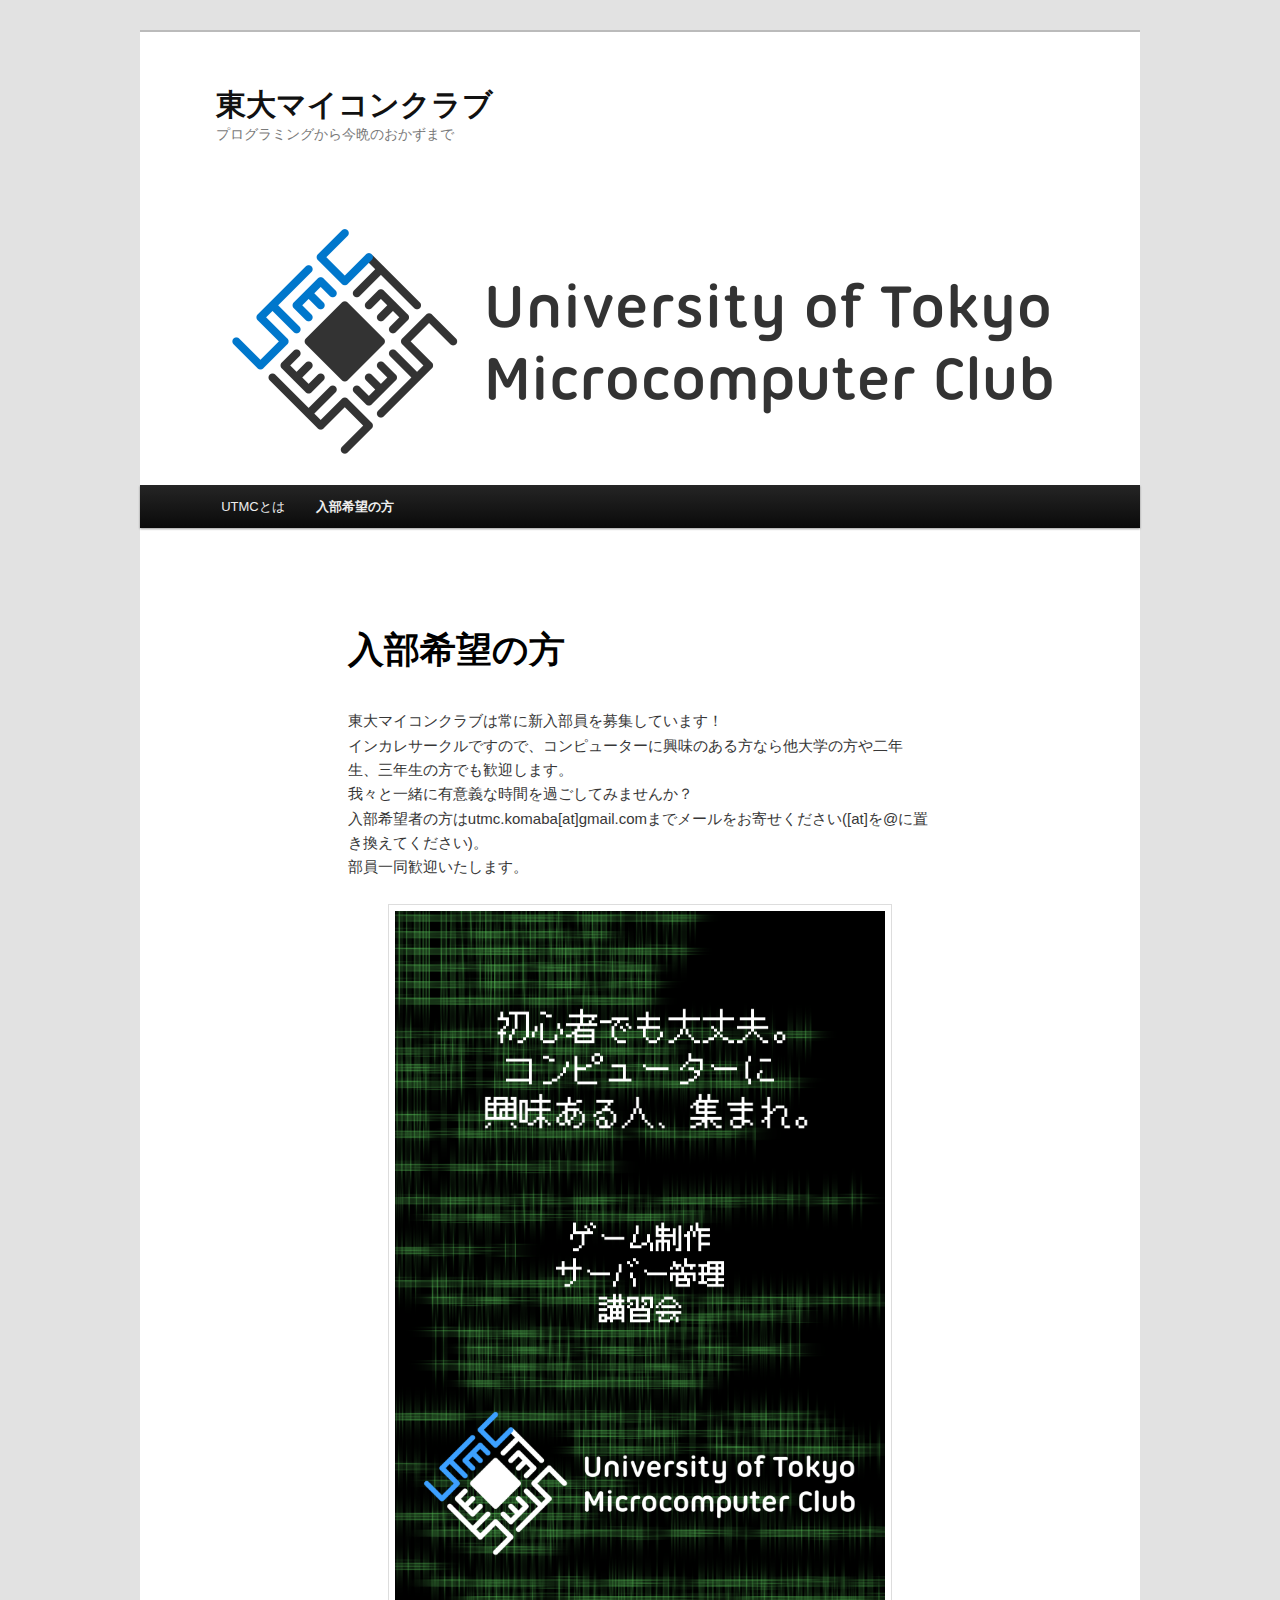
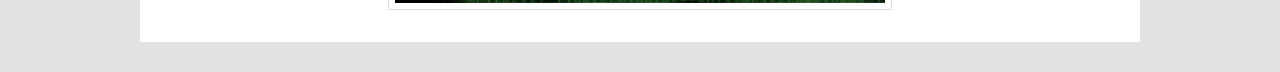
==== commit e60d1fa9: "update" ====
--- a/newcomer.html
+++ b/newcomer.html
@@ -1,119 +1,91 @@
 <!DOCTYPE html>
 <!-- saved from url=(0047)file:///C:/Users/hanne/Downloads/html/new2.html -->
-<html lang="ja"><!--<![endif]--><head><meta http-equiv="Content-Type" content="text/html; charset=UTF-8">
+<html lang="ja">
+<!--<![endif]-->
 
-<meta name="viewport" content="width=device-width">
-<title>入部希望の方 | 東大マイコンクラブ</title>
-<link rel="profile" href="http://gmpg.org/xfn/11">
-<link rel="stylesheet" type="text/css" media="all" href="./files/style.css">
-<link rel="pingback" href="http://www.komaba.utmc.or.jp/wordpress/xmlrpc.php">
-<!--[if lt IE 9]>
-<script src="http://www.komaba.utmc.or.jp/wordpress/wp-content/themes/twentyeleven/js/html5.js" type="text/javascript"></script>
-<![endif]-->
+<head>
+	<meta http-equiv="Content-Type" content="text/html; charset=UTF-8">
 
-<!-- All in One SEO Pack 2.10 by Michael Torbert of Semper Fi Web Design[341,396] -->
-<link rel="canonical" href="http://www.komaba.utmc.or.jp/?page_id=10">
-<!-- /all in one seo pack -->
-<link rel="dns-prefetch" href="http://s.w.org/">
-<link rel="alternate" type="application/rss+xml" title="東大マイコンクラブ » フィード" href="http://www.komaba.utmc.or.jp/?feed=rss2">
-<link rel="alternate" type="application/rss+xml" title="東大マイコンクラブ » コメントフィード" href="http://www.komaba.utmc.or.jp/?feed=comments-rss2">
-<link rel="alternate" type="application/rss+xml" title="東大マイコンクラブ » 入部希望の方 のコメントのフィード" href="http://www.komaba.utmc.or.jp/?feed=rss2&amp;page_id=10">
-		<script type="text/javascript">
-			window._wpemojiSettings = {"baseUrl":"https:\/\/s.w.org\/images\/core\/emoji\/11.2.0\/72x72\/","ext":".png","svgUrl":"https:\/\/s.w.org\/images\/core\/emoji\/11.2.0\/svg\/","svgExt":".svg","source":{"concatemoji":"http:\/\/www.komaba.utmc.or.jp\/wordpress\/wp-includes\/js\/wp-emoji-release.min.js?ver=5.1.12"}};
-			!function(e,a,t){var n,r,o,i=a.createElement("canvas"),p=i.getContext&&i.getContext("2d");function s(e,t){var a=String.fromCharCode;p.clearRect(0,0,i.width,i.height),p.fillText(a.apply(this,e),0,0);e=i.toDataURL();return p.clearRect(0,0,i.width,i.height),p.fillText(a.apply(this,t),0,0),e===i.toDataURL()}function c(e){var t=a.createElement("script");t.src=e,t.defer=t.type="text/javascript",a.getElementsByTagName("head")[0].appendChild(t)}for(o=Array("flag","emoji"),t.supports={everything:!0,everythingExceptFlag:!0},r=0;r<o.length;r++)t.supports[o[r]]=function(e){if(!p||!p.fillText)return!1;switch(p.textBaseline="top",p.font="600 32px Arial",e){case"flag":return s([55356,56826,55356,56819],[55356,56826,8203,55356,56819])?!1:!s([55356,57332,56128,56423,56128,56418,56128,56421,56128,56430,56128,56423,56128,56447],[55356,57332,8203,56128,56423,8203,56128,56418,8203,56128,56421,8203,56128,56430,8203,56128,56423,8203,56128,56447]);case"emoji":return!s([55358,56760,9792,65039],[55358,56760,8203,9792,65039])}return!1}(o[r]),t.supports.everything=t.supports.everything&&t.supports[o[r]],"flag"!==o[r]&&(t.supports.everythingExceptFlag=t.supports.everythingExceptFlag&&t.supports[o[r]]);t.supports.everythingExceptFlag=t.supports.everythingExceptFlag&&!t.supports.flag,t.DOMReady=!1,t.readyCallback=function(){t.DOMReady=!0},t.supports.everything||(n=function(){t.readyCallback()},a.addEventListener?(a.addEventListener("DOMContentLoaded",n,!1),e.addEventListener("load",n,!1)):(e.attachEvent("onload",n),a.attachEvent("onreadystatechange",function(){"complete"===a.readyState&&t.readyCallback()})),(n=t.source||{}).concatemoji?c(n.concatemoji):n.wpemoji&&n.twemoji&&(c(n.twemoji),c(n.wpemoji)))}(window,document,window._wpemojiSettings);
-		</script><script src="./files/wp-emoji-release.min.js.ダウンロード" type="text/javascript" defer=""></script><script src="./files/wp-emoji-release.min.js(1).ダウンロード" type="text/javascript" defer=""></script>
-		<style type="text/css">
-img.wp-smiley,
-img.emoji {
-	display: inline !important;
-	border: none !important;
-	box-shadow: none !important;
-	height: 1em !important;
-	width: 1em !important;
-	margin: 0 .07em !important;
-	vertical-align: -0.1em !important;
-	background: none !important;
-	padding: 0 !important;
-}
-</style>
-	<link rel="stylesheet" id="wp-block-library-css" href="./files/style.min.css" type="text/css" media="all">
-<link rel="https://api.w.org/" href="http://www.komaba.utmc.or.jp/index.php?rest_route=/">
-<link rel="EditURI" type="application/rsd+xml" title="RSD" href="http://www.komaba.utmc.or.jp/wordpress/xmlrpc.php?rsd">
-<link rel="wlwmanifest" type="application/wlwmanifest+xml" href="http://www.komaba.utmc.or.jp/wordpress/wp-includes/wlwmanifest.xml"> 
-<meta name="generator" content="WordPress 5.1.12">
-<link rel="shortlink" href="http://www.komaba.utmc.or.jp/?p=10">
-<link rel="alternate" type="application/json+oembed" href="http://www.komaba.utmc.or.jp/index.php?rest_route=%2Foembed%2F1.0%2Fembed&amp;url=http%3A%2F%2Fwww.komaba.utmc.or.jp%2F%3Fpage_id%3D10">
-		<style type="text/css">.recentcomments a{display:inline !important;padding:0 !important;margin:0 !important;}</style>
-		</head>
+	<meta name="viewport" content="width=device-width">
+	<title>入部希望の方 | 東大マイコンクラブ</title>
+	<link rel="stylesheet" type="text/css" media="all" href="./files/style.css">
+</head>
 
 <body class="page-template-default page page-id-10 singular two-column right-sidebar vsc-initialized">
-<div id="page" class="hfeed">
-	<header id="branding" role="banner">
+	<div id="page" class="hfeed">
+		<header id="branding" role="banner">
 			<hgroup>
-				<h1 id="site-title"><span><a href="http://www.komaba.utmc.or.jp/" rel="home">東大マイコンクラブ</a></span></h1>
+				<h1 id="site-title"><span><a href="./index.html" rel="home">東大マイコンクラブ</a></span></h1>
 				<h2 id="site-description">プログラミングから今晩のおかずまで</h2>
 			</hgroup>
 
-						<a href="http://www.komaba.utmc.or.jp/">
-									<img src="./files/utmc_logo_header_wordpress-1.png" width="1000" height="288" alt="東大マイコンクラブ">
-							</a>
-			
-								
-			
+			<a href="./index.html">
+				<img src="./files/utmc_logo_header_wordpress-1.png" width="1000" height="288" alt="東大マイコンクラブ">
+			</a>
+
+
+
 			<nav id="access" role="navigation">
 				<h3 class="assistive-text">メインメニュー</h3>
-								<div class="skip-link"><a class="assistive-text" href="http://www.komaba.utmc.or.jp/?page_id=10#content">メインコンテンツへ移動</a></div>
-												<div class="menu"><ul>
-<li class="page_item page-item-5"><a href="http://www.komaba.utmc.or.jp/">UTMCとは</a></li>
-<li class="page_item page-item-10 current_page_item"><a href="http://www.komaba.utmc.or.jp/newcomer" aria-current="page">入部希望の方</a></li>
+				<div class="skip-link"><a class="assistive-text" href="./index.html">メインコンテンツへ移動</a></div>
+				<div class="menu">
+					<ul>
+						<li class="page_item page-item-5"><a href="./index.html">UTMCとは</a></li>
+						<li class="page_item page-item-10 current_page_item"><a href="./newcomer.html"
+								aria-current="page">入部希望の方</a></li>
 
-</ul></div>
+					</ul>
+				</div>
 			</nav><!-- #access -->
-	</header><!-- #branding -->
+		</header><!-- #branding -->
 
 
-	<div id="main">
+		<div id="main">
 
-		<div id="primary">
-			<div id="content" role="main">
-
-				
-					
-<article id="post-10" class="post-10 page type-page status-publish hentry">
-	<header class="entry-header">
-		<h1 class="entry-title">入部希望の方</h1>
-	</header><!-- .entry-header -->
-
-	<div class="entry-content">
-		<p>東大マイコンクラブは常に新入部員を募集しています！<br>インカレサークルですので、コンピューターに興味のある方なら他大学の方や二年生、三年生の方でも歓迎します。<br>我々と一緒に有意義な時間を過ごしてみませんか？<br>入部希望者の方はutmc.komaba@gmail.comまでメールをお寄せください。<br>部員一同歓迎いたします。</p>
+			<div id="primary">
+				<div id="content" role="main">
 
 
-<figure class="wp-block-image"><img src="./files/bira_2019_02.png" alt="" class="wp-image-587"></figure>
-			</div><!-- .entry-content -->
-	<footer class="entry-meta">
-			</footer><!-- .entry-meta -->
-</article><!-- #post-10 -->
 
-						<!-- #comments -->
+					<article id="post-10" class="post-10 page type-page status-publish hentry">
+						<header class="entry-header">
+							<h1 class="entry-title">入部希望の方</h1>
+						</header><!-- .entry-header -->
 
-				
-			</div><!-- #content -->
-		</div><!-- #primary -->
+						<div class="entry-content">
+							<p>東大マイコンクラブは常に新入部員を募集しています！<br>インカレサークルですので、コンピューターに興味のある方なら他大学の方や二年生、三年生の方でも歓迎します。<br>我々と一緒に有意義な時間を過ごしてみませんか？<br>入部希望者の方はutmc.komaba[at]gmail.comまでメールをお寄せください([at]を@に置き換えてください)。<br>部員一同歓迎いたします。
+							</p>
 
 
-	</div><!-- #main -->
+							<figure class="wp-block-image"><img src="./files/bira_2019_02.png" alt=""
+									class="wp-image-587"></figure>
+						</div><!-- .entry-content -->
+						<footer class="entry-meta">
+						</footer><!-- .entry-meta -->
+					</article><!-- #post-10 -->
 
-	<footer id="colophon" role="contentinfo">
+					<!-- #comments -->
 
-			
 
-			
-	</footer><!-- #colophon -->
-</div><!-- #page -->
+				</div><!-- #content -->
+			</div><!-- #primary -->
+
+
+		</div><!-- #main -->
+
+		<footer id="colophon" role="contentinfo">
+
+
+
+
+		</footer><!-- #colophon -->
+	</div><!-- #page -->
 
 
 
 
 
 
-</body></html>+</body>
+
+</html>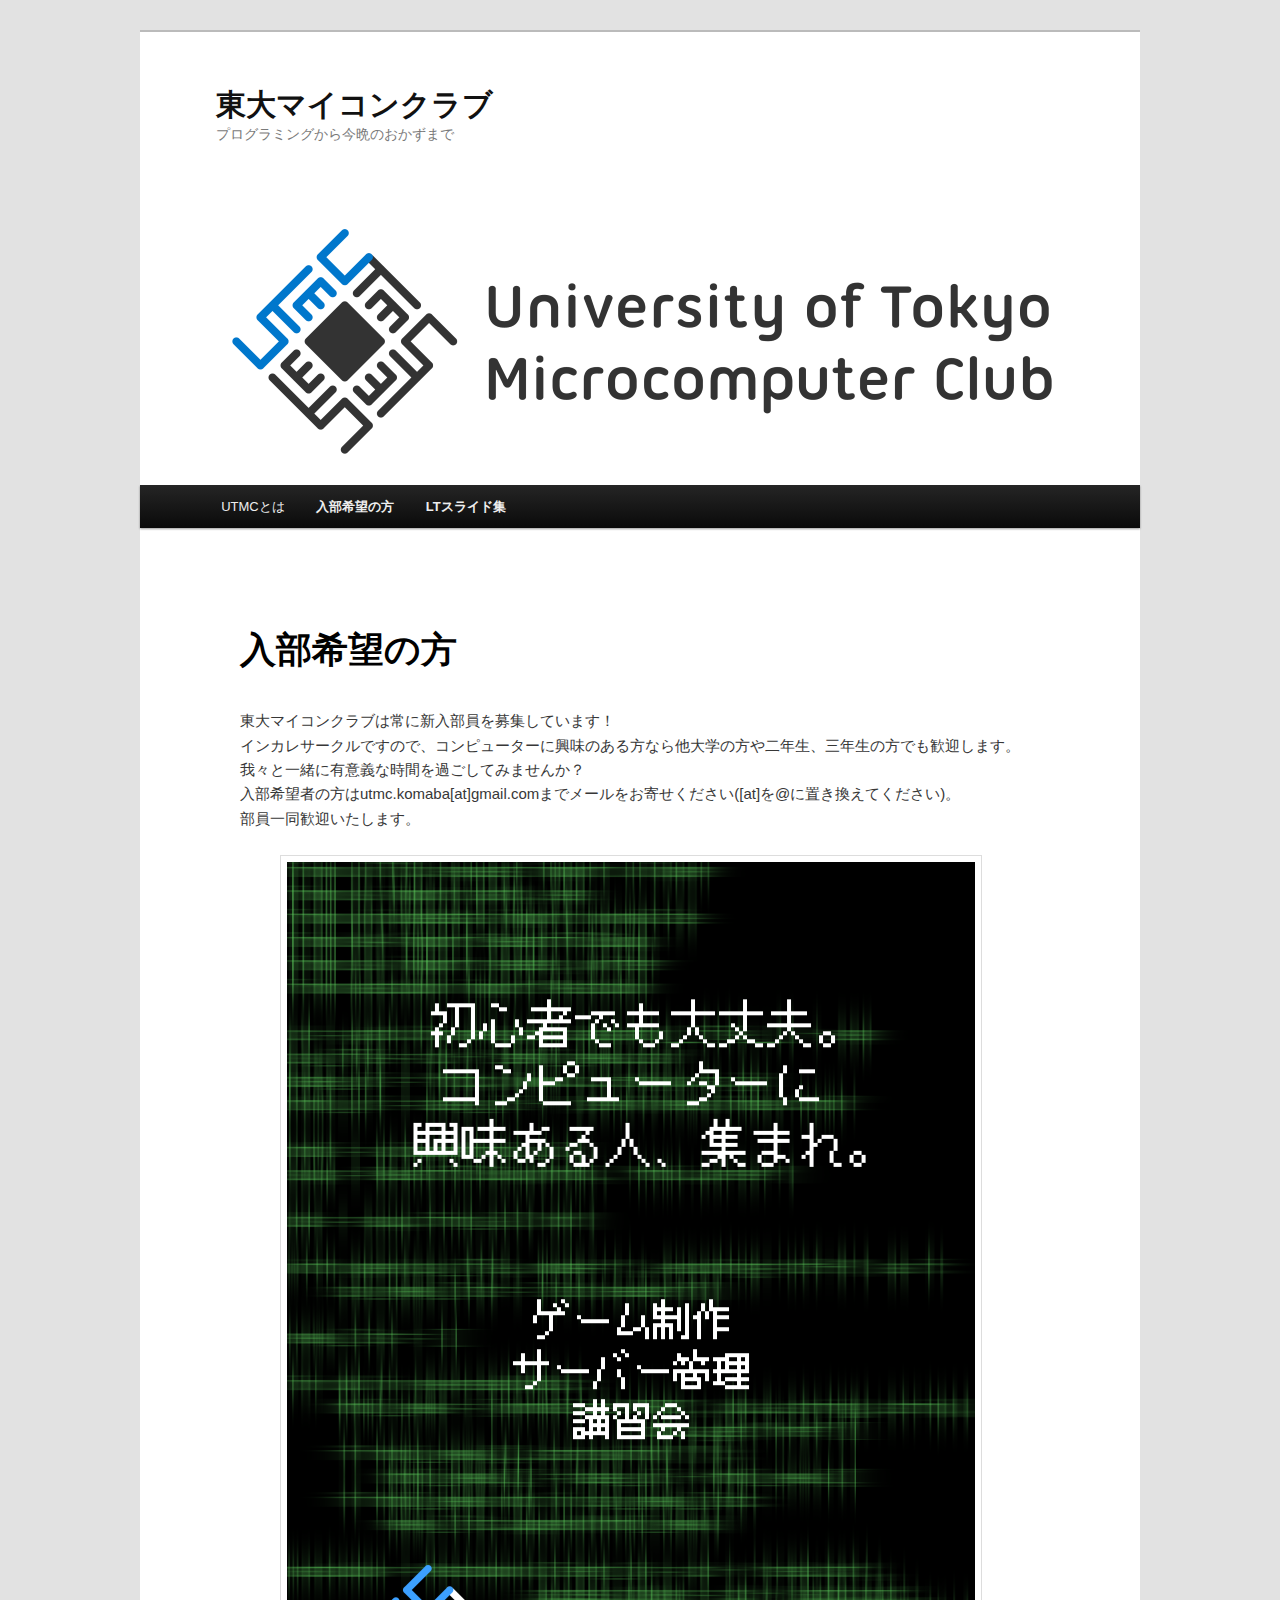
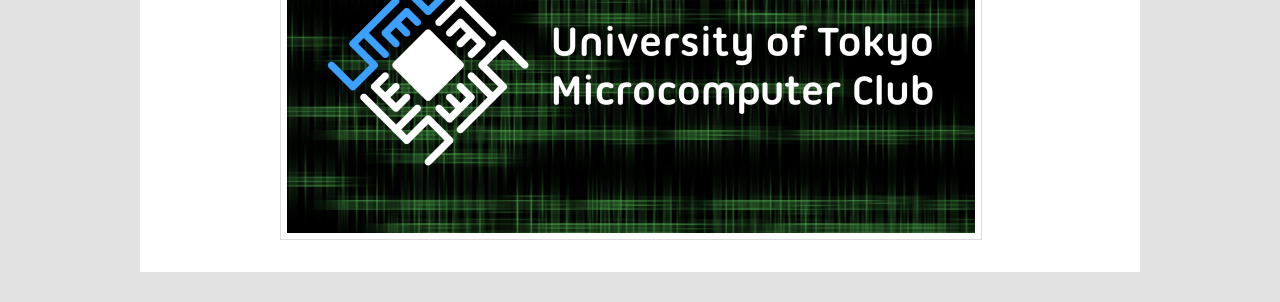
==== commit a025f78b: "add LT slides and a twitter timeline widget" ====
--- a/newcomer.html
+++ b/newcomer.html
@@ -33,7 +33,8 @@
 						<li class="page_item page-item-5"><a href="./index.html">UTMCとは</a></li>
 						<li class="page_item page-item-10 current_page_item"><a href="./newcomer.html"
 								aria-current="page">入部希望の方</a></li>
-
+						<li class="page_item page-item-10 current_page_item"><a href="./slides.html"
+							aria-current="page">LTスライド集</a></li>
 					</ul>
 				</div>
 			</nav><!-- #access -->
--- a/files/style.css
+++ b/files/style.css
@@ -103,7 +103,7 @@
 }
 .singular #content,
 .left-sidebar.singular #content {
-	margin: 0 7.6%;
+	margin: 0 0%;
 	position: relative;
 	width: auto;
 }
@@ -112,7 +112,8 @@
 .singular footer.entry-meta,
 .singular #comments-title {
 	margin: 0 auto;
-	width: 68.9%;
+	/* width: 68.9%; */
+	width: 80%;
 }
 
 /* Attachments */
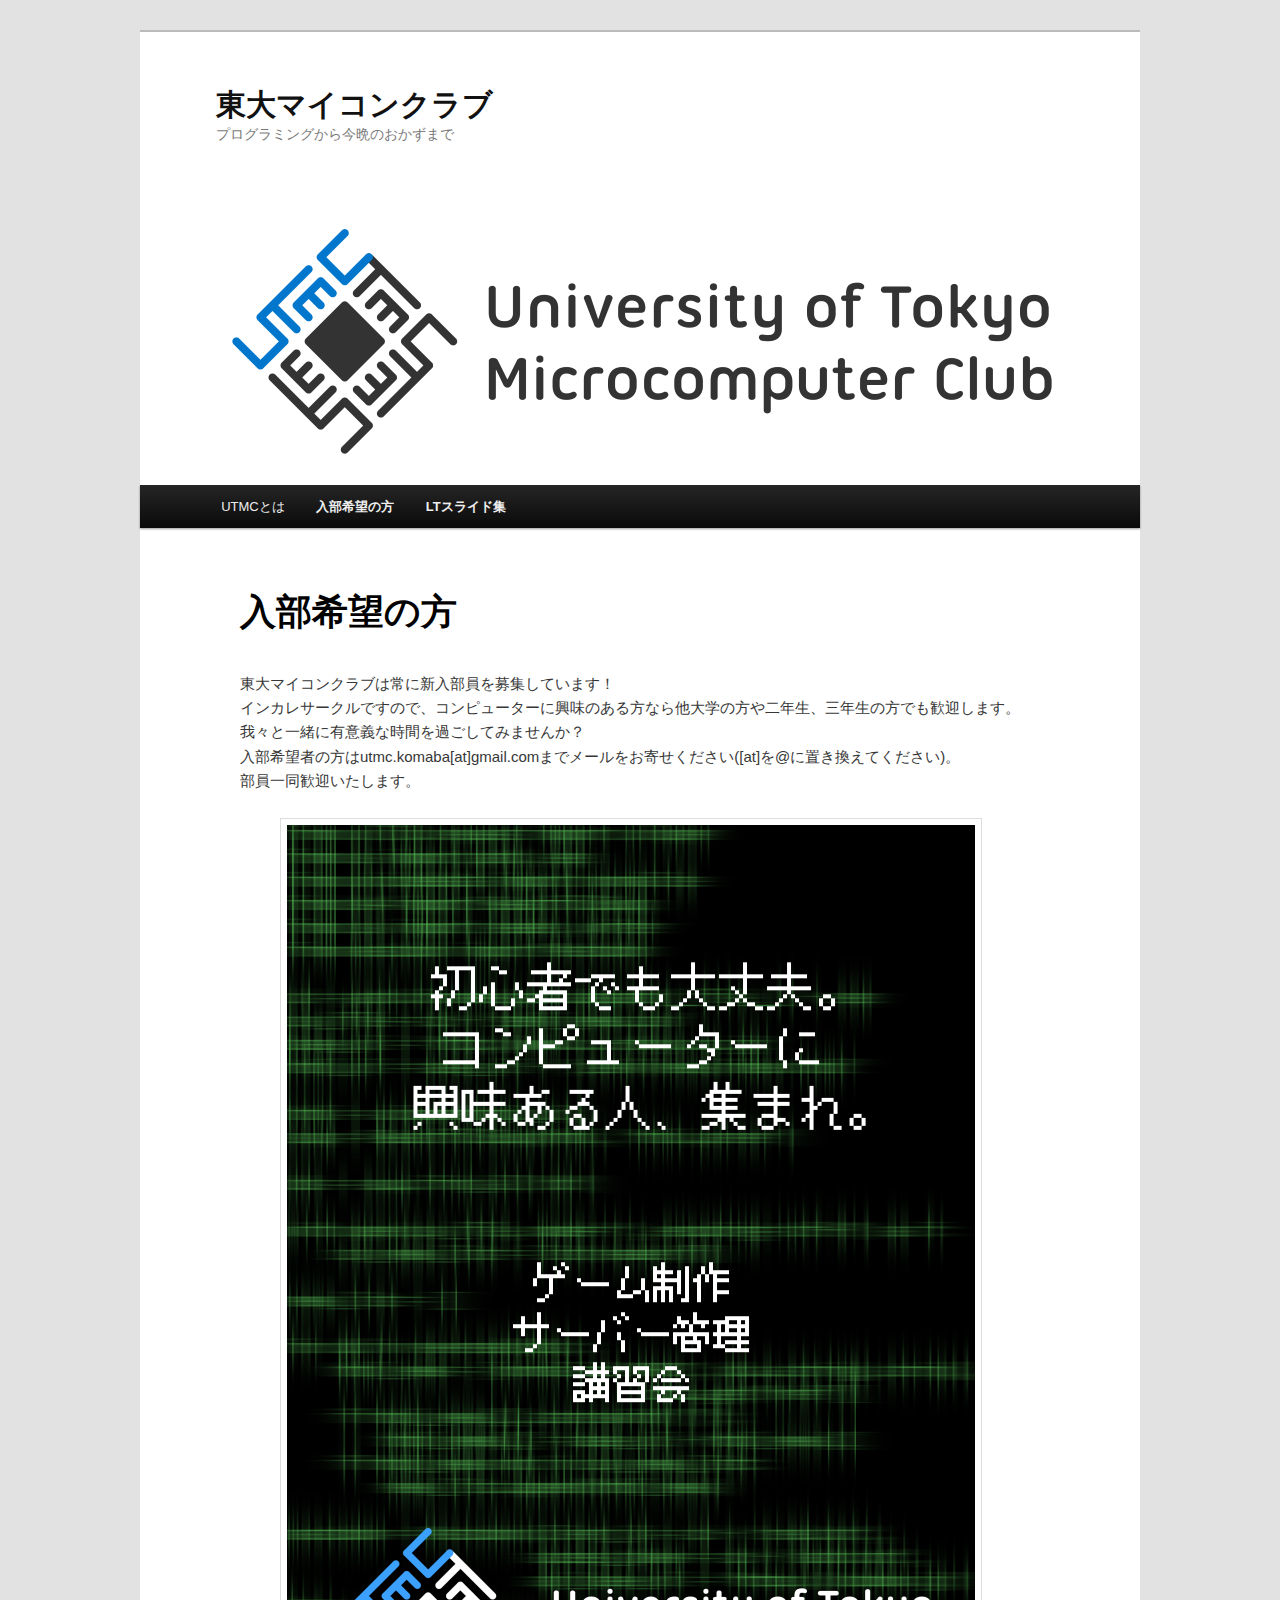
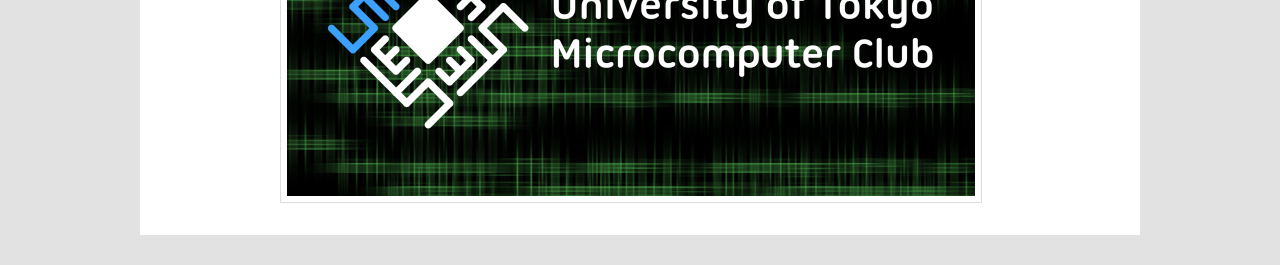
==== commit 039c3af2: "Remove saved from.. comment" ====
--- a/newcomer.html
+++ b/newcomer.html
@@ -1,8 +1,5 @@
 <!DOCTYPE html>
-<!-- saved from url=(0047)file:///C:/Users/hanne/Downloads/html/new2.html -->
 <html lang="ja">
-<!--<![endif]-->
-
 <head>
 	<meta http-equiv="Content-Type" content="text/html; charset=UTF-8">
 
--- a/files/style.css
+++ b/files/style.css
@@ -13,6 +13,10 @@
 
 /* =Reset default browser CSS. Based on work by Eric Meyer.
 -------------------------------------------------------------- */
+
+.horizontaldiv {
+	display: flex;
+}
 
 html, body, div, span, applet, object, iframe,
 h1, h2, h3, h4, h5, h6, p, blockquote, pre,
@@ -1121,7 +1125,7 @@
 	position: relative;
 }
 .singular.page .hentry {
-	padding: 3.5em 0 0;
+	padding: 1em 0 0;
 }
 .singular .entry-title {
 	color: #000;
@@ -2482,7 +2486,16 @@
 		width: auto;
 	}
 }
+
+@media (max-width: 800px) {
+	.horizontaldiv {
+		display: block;
+	}
+}
+
+
 @media (max-width: 650px) {
+	
 	/* @media (max-width: 650px) Reduce font-sizes for better readability on smaller devices */
 	body, input, textarea {
 		font-size: 13px;
